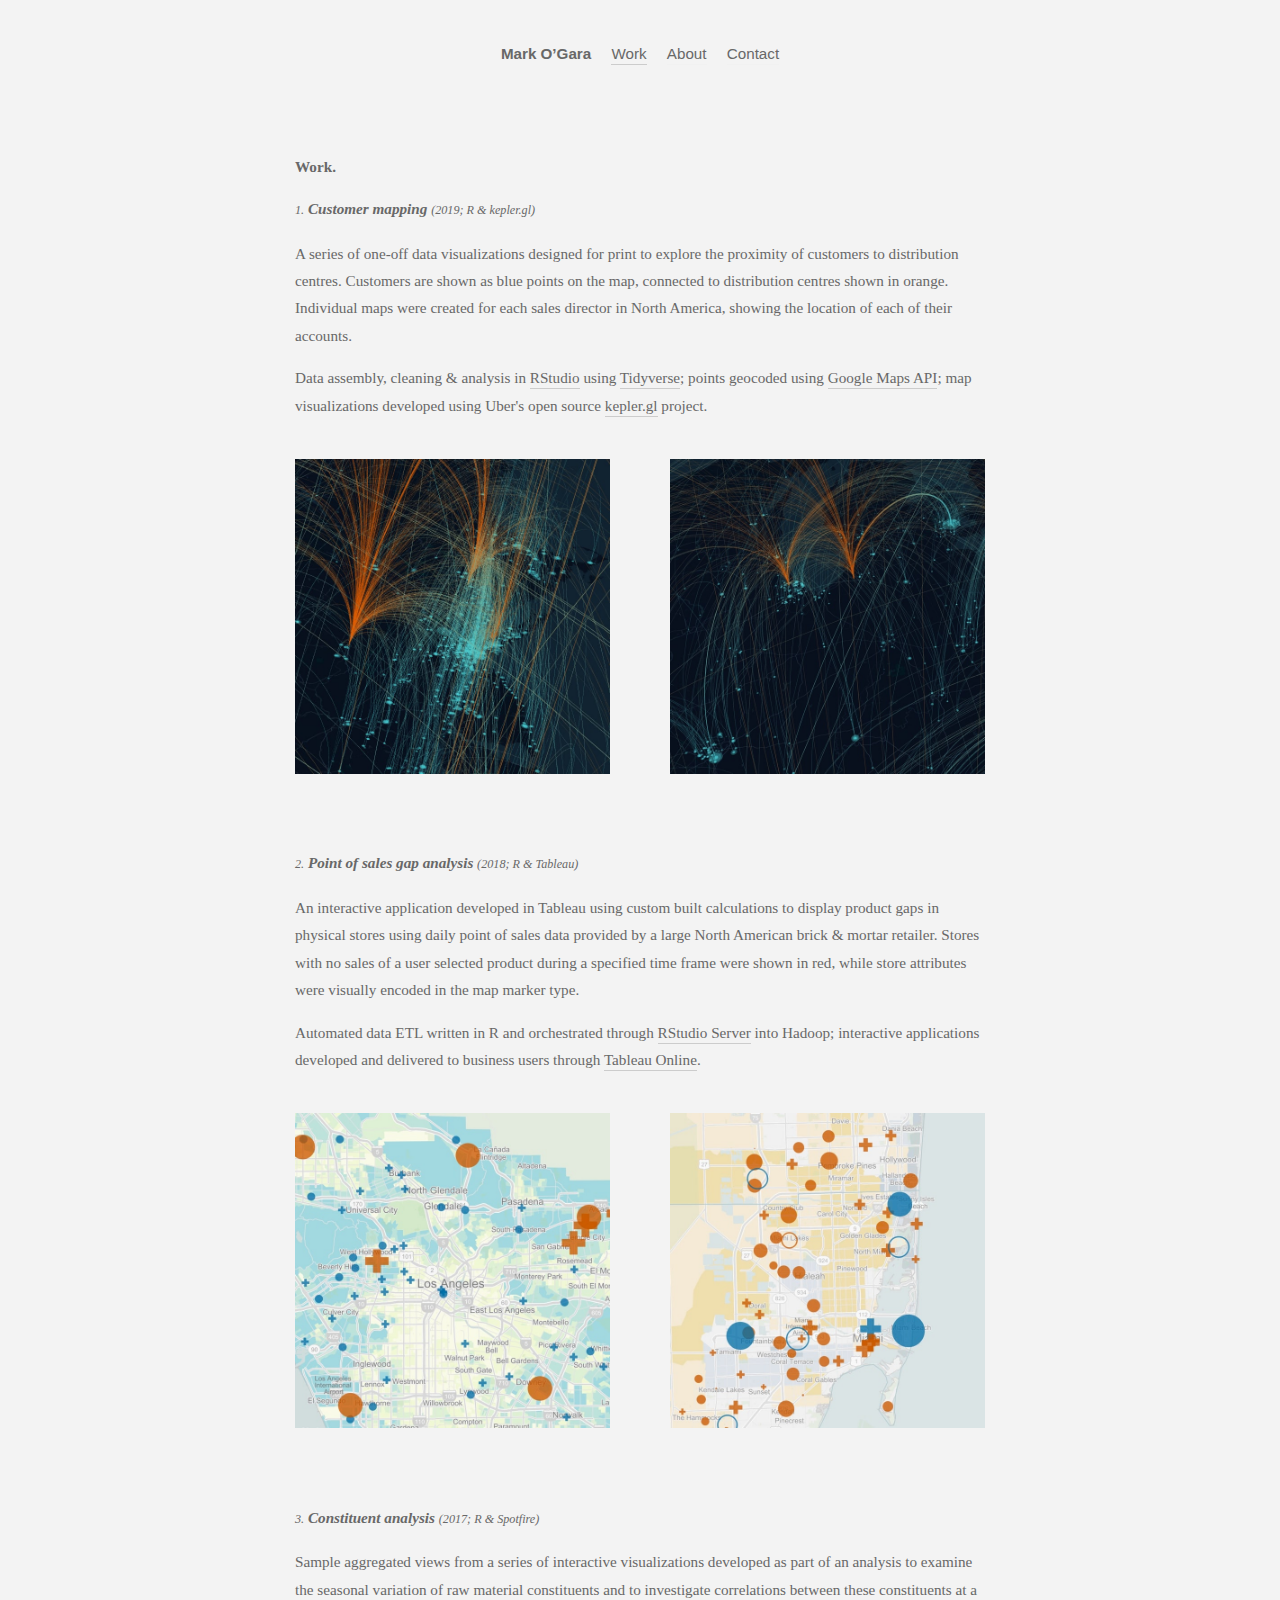
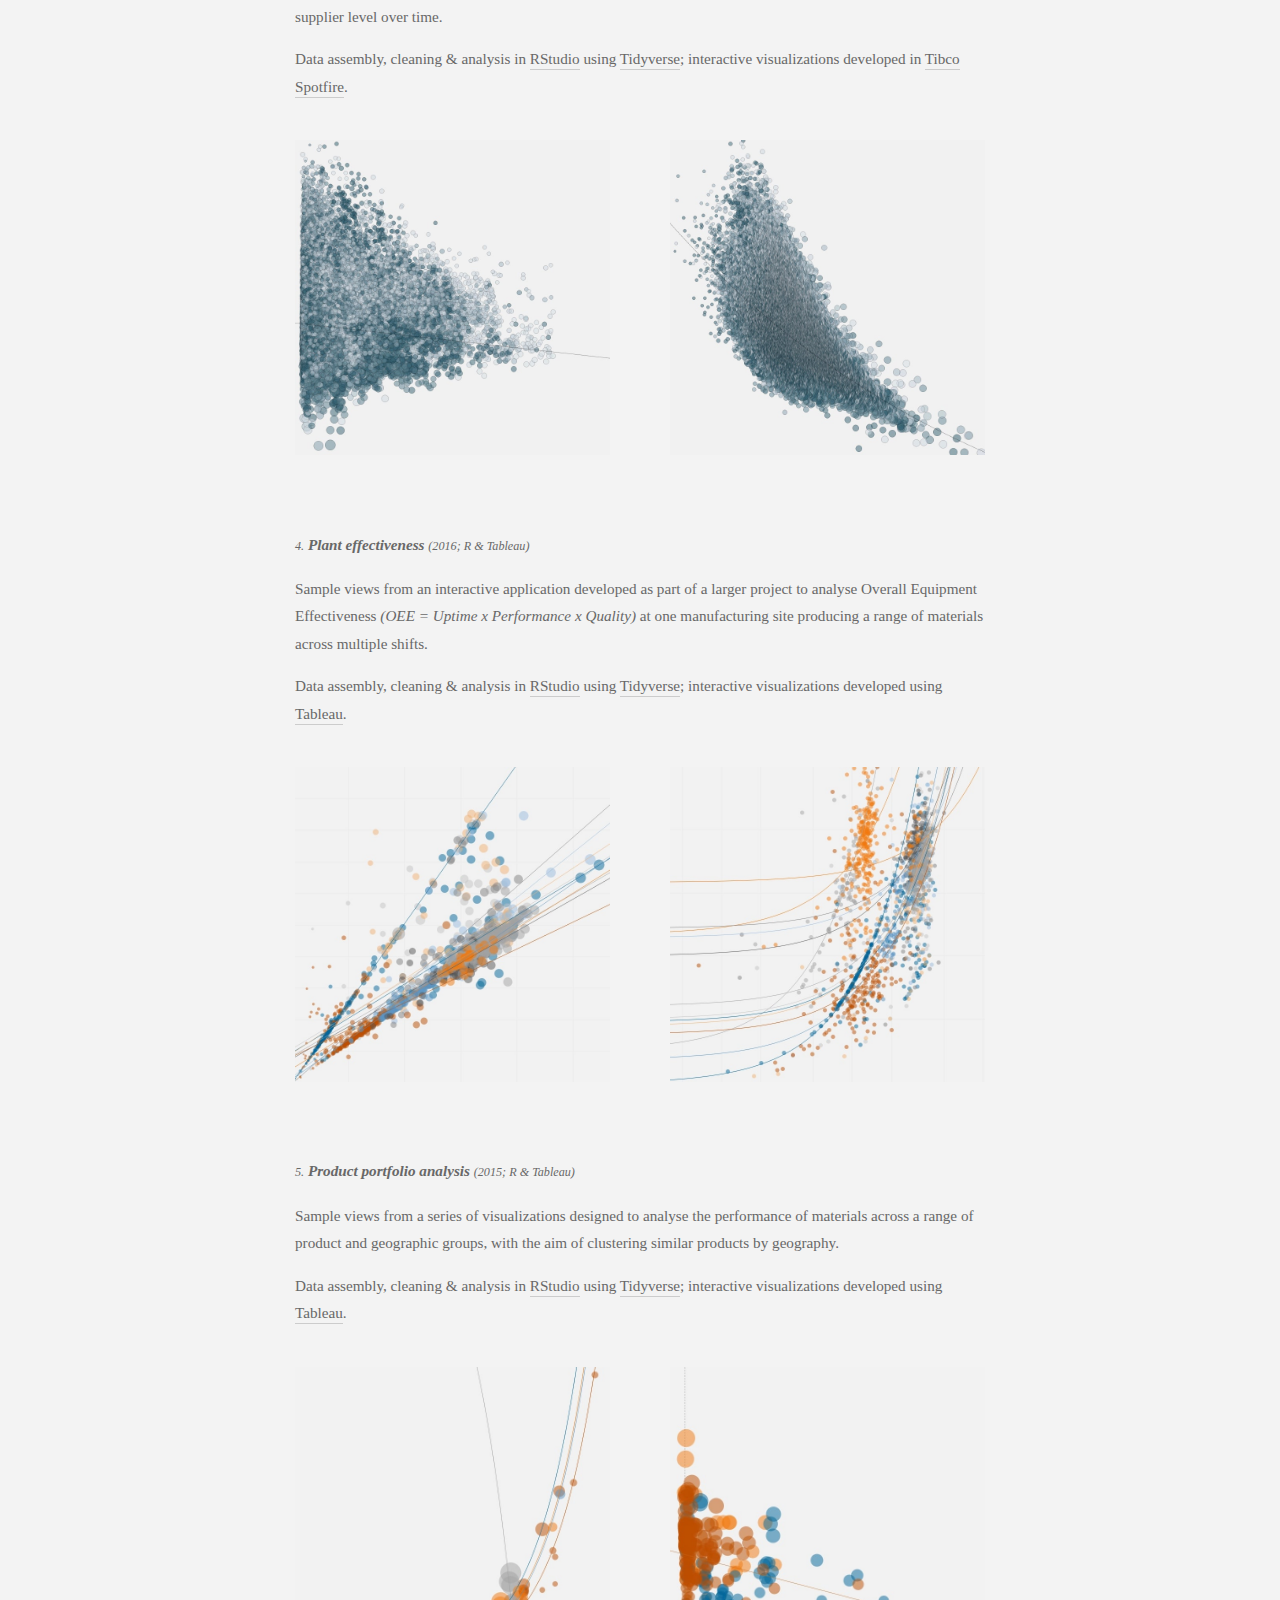
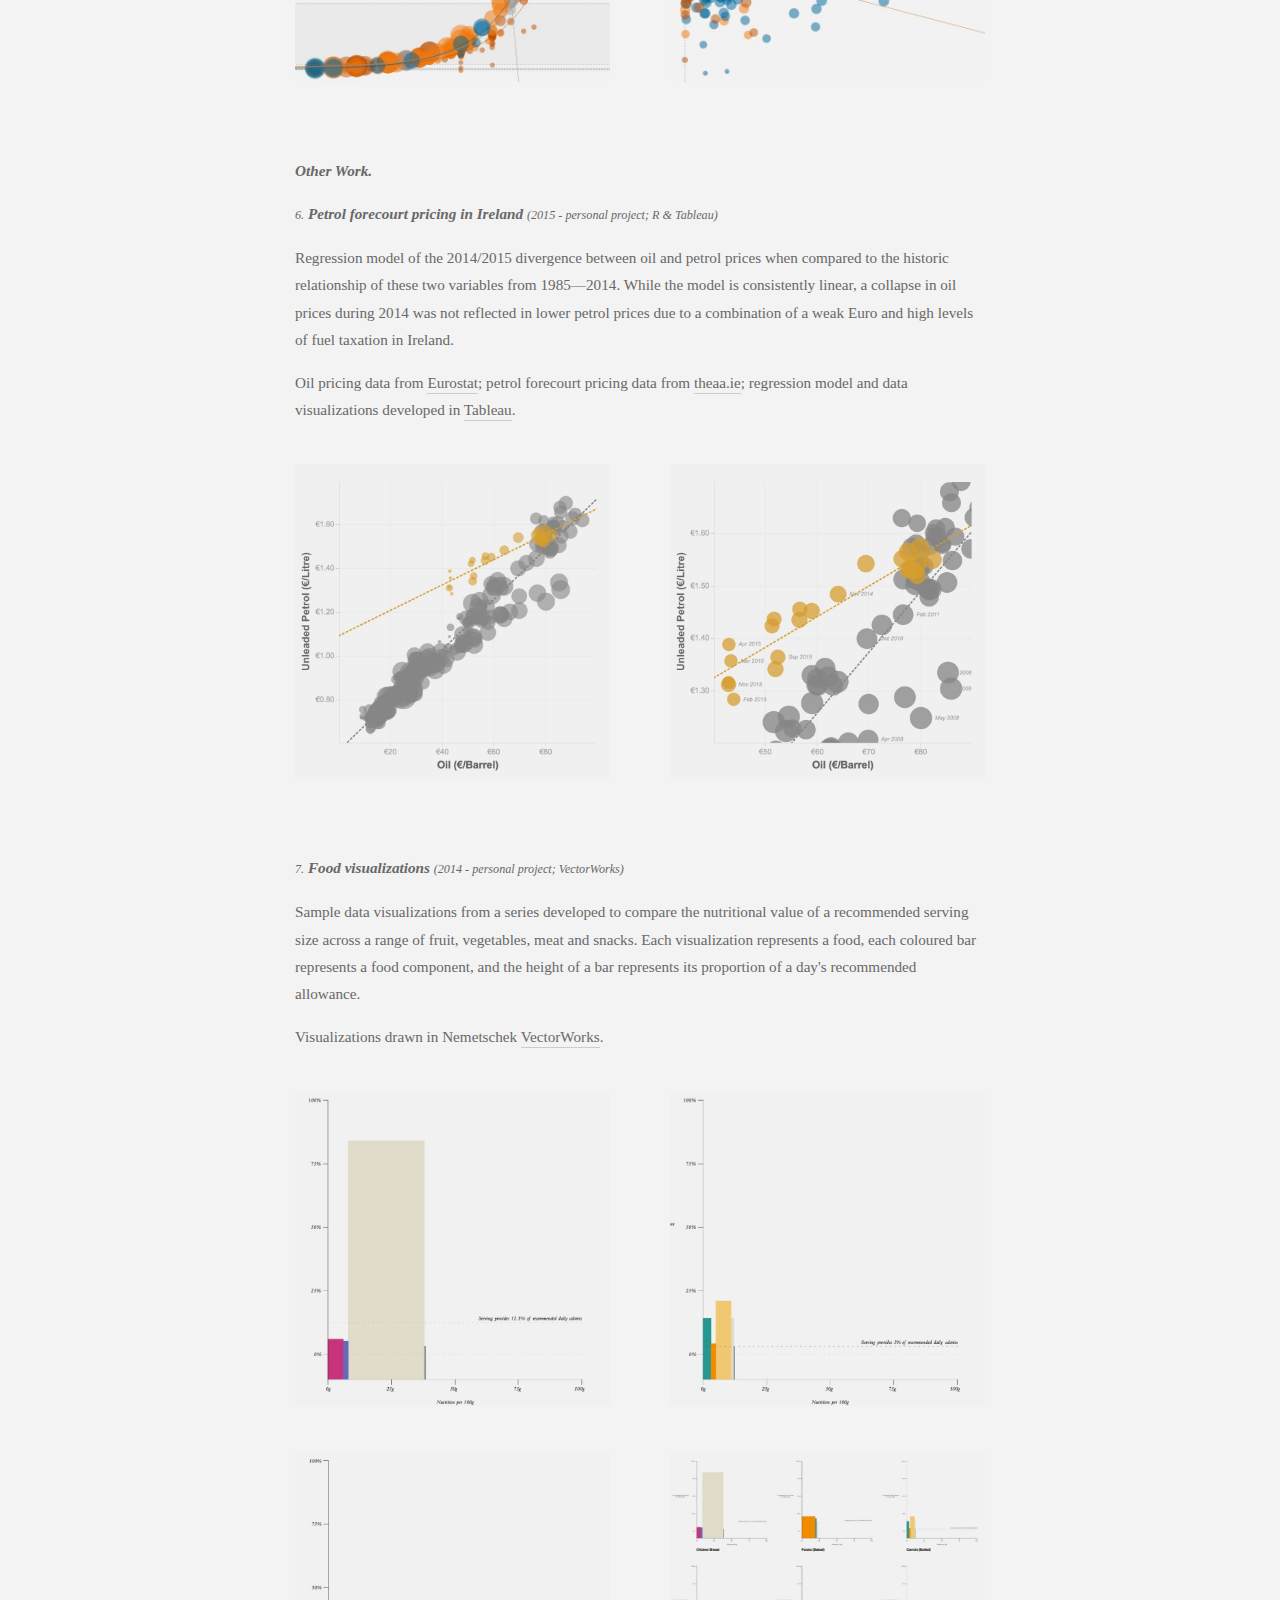
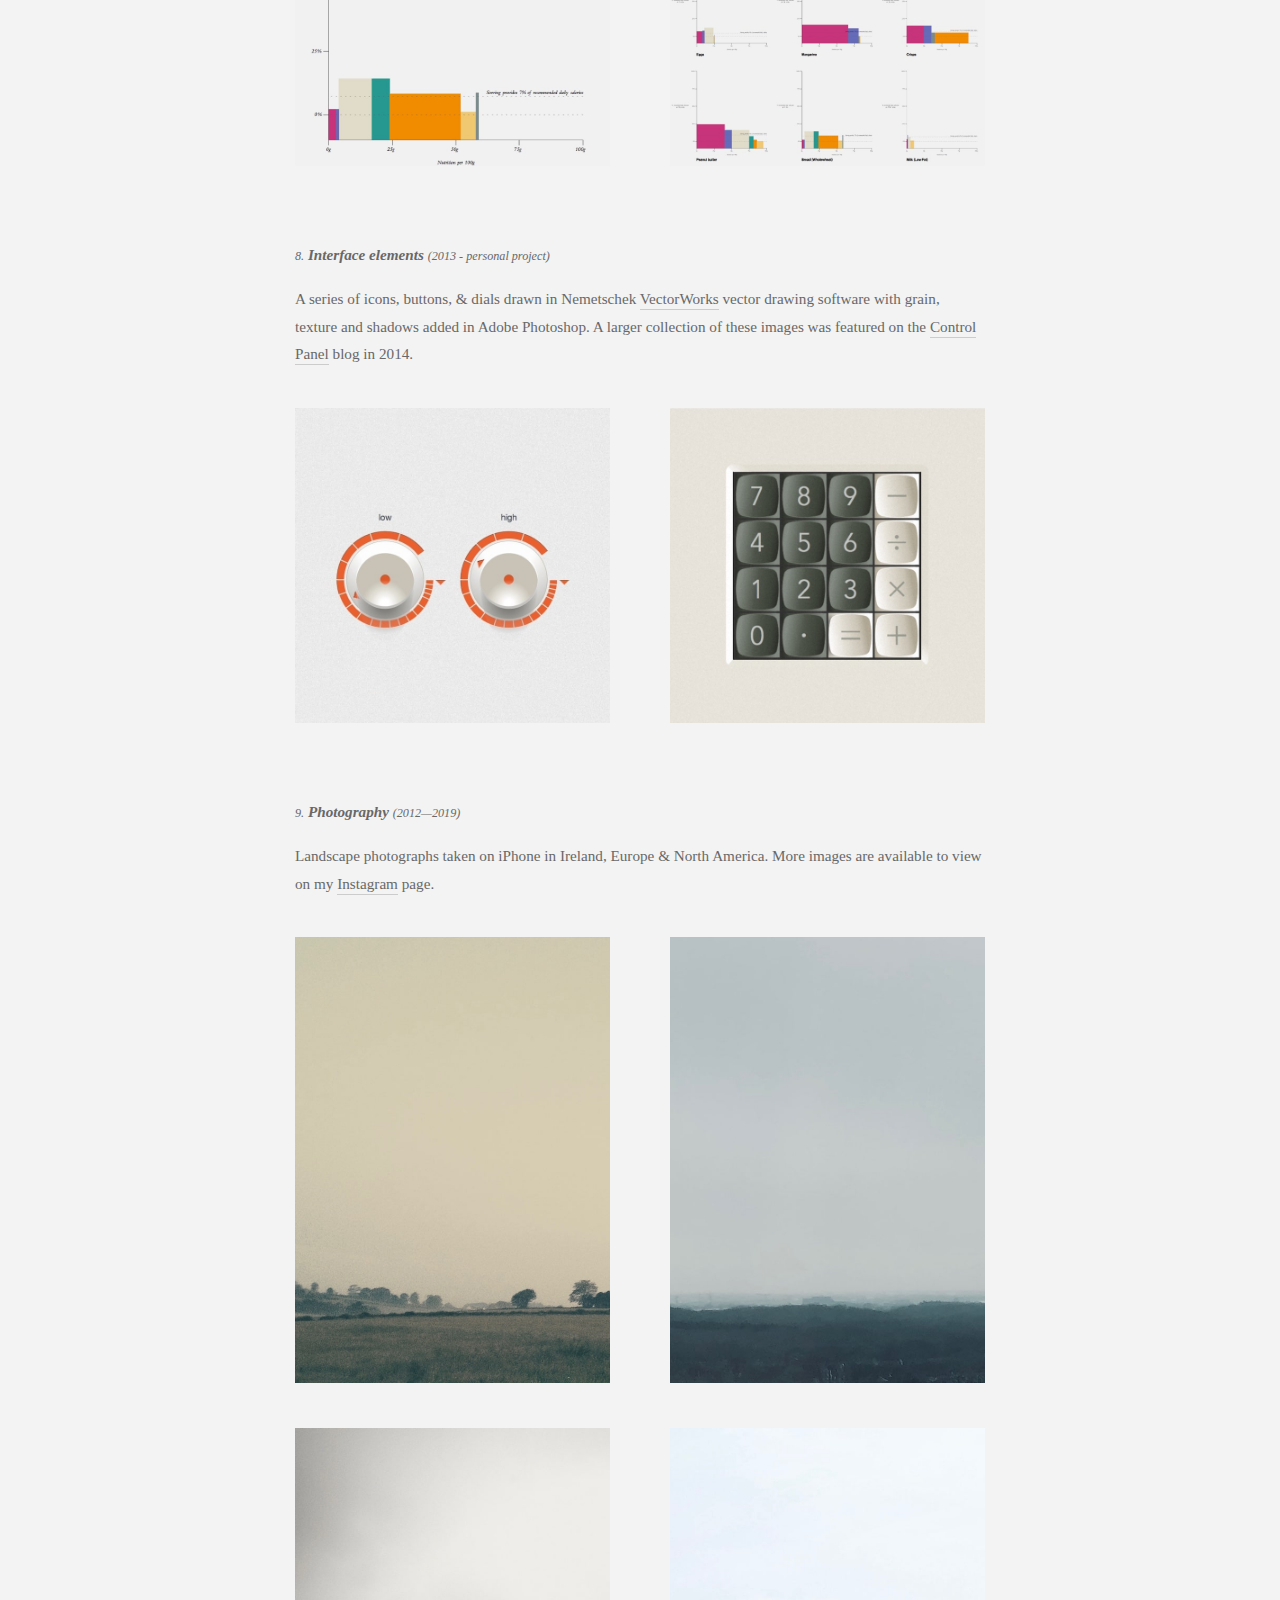
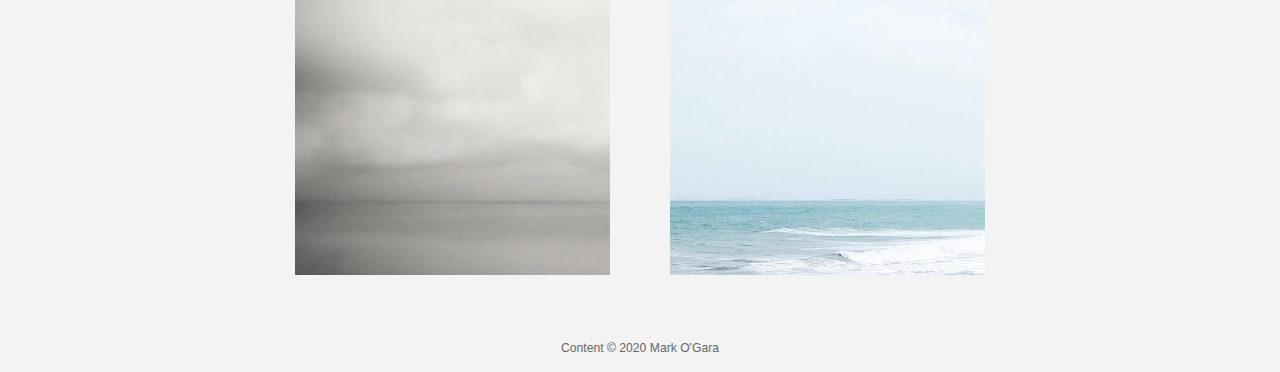
==== index.html @ bbe6bf57 "Mail edit" ====
<!DOCTYPE html PUBLIC "-//W3C//DTD XHTML 1.0 Transitional//EN"
"http://www.w3.org/TR/xhtml1/DTD/xhtml1-transitional.dtd">
<html xmlns="http://www.w3.org/1999/xhtml" lang="en" xml:lang="en">
<head>
<title>Mark O’Gara</title>
<meta name="description" content="Mark O'Gara is a data analyst, coder and visualization designer working with RStudio, Python, Hadoop and Tableau in Kilkenny, Ireland." />
<meta name="keywords" content="r, rstudio, hadoop, data, data visualization, visualization, analytics, data analytics, data analyst, code, coder, design, designer, info designer, info architect, information architect, information designer, kilkenny, glanbia, ireland" />
<meta http-equiv='Content-Type' content='text/html; charset=utf-8' />
<meta name="robots" content="index, follow" />
<meta name="viewport" content="width=device-width, initial-scale=1">
<link rel="stylesheet" href="css/main.css" />
<meta name="p:domain_verify" content="33926b3dd6bdcc7f15d841d5774d2c40"/>
</head>

<body>
    <section class="wrapper">
        <section class="container">
            <header>
                <sans>
                    <ul>
                        <li><strong>Mark O’Gara</strong></li>
                        <li><a class="active" href="index.html">Work</a></li>
                        <li><a href="about.html">About</a></li>
                        <li>
                            <script language="JavaScript" type="text/javascript">
                            function decode(a) {
                            return a.replace(/[a-zA-Z]/g, function(c){
                                return String.fromCharCode((c <= "Z" ? 90 : 122) >= (c = c.charCodeAt(0) + 13) ? c : c - 26);
                            })
                        };
                        document.write("<a href=" + decode("znvygb:znexbtnen.vr@tznvy.pbz?fhowrpg=Uryyb") + ">" + "Contact" + "</a>");
                            </script></li>
                    </ul>
                </sans>
            </header>

            <sub-header>
				<p><strong>Work.</strong></p>
                <p><em><small>1.</small><strong> Customer mapping </strong><small>(2019; R &amp; kepler.gl)</small></em></p>
                <p>A series of one-off data visualizations designed for print to explore the proximity of customers to distribution centres. Customers are shown as blue points on the map, connected to distribution centres shown in orange. Individual maps were created for each sales director in North America, showing the location of each of their accounts.</p>
                <p>Data assembly, cleaning &amp; analysis in <a class="active" a href="https://rstudio.com">RStudio</a> using <a class="active" a href="https://www.tidyverse.org">Tidyverse</a>; points geocoded using <a class="active" a href="https://developers.google.com/maps/documentation/">Google Maps API</a>; map visualizations developed using Uber's open source <a class="active" href="http://kepler.gl/#">kepler.gl</a> project.</p>
            </sub-header>

            <section class="content">
                <article class="project">
                    <img src="img/kep01.jpg" alt="Customer/Distribution Center Map 01" />
                </article>
                <article class="project">
                    <img src="img/kep02.jpg" alt="Customer/Distribution Center Map 02" />
                </article>
			</section>

            <sub-header>
                <p><em><small>2.</small><strong> Point of sales gap analysis </strong><small>(2018; R &amp; Tableau)</small></em></p>
                <p>An interactive application developed in Tableau using custom built calculations to display product gaps in physical stores using daily point of sales data provided by a large North American brick &amp; mortar retailer. Stores with no sales of a user selected product during a specified time frame were shown in red, while store attributes were visually encoded in the map marker type.</p>
                <p>Automated data ETL written in R and orchestrated through <a class="active" href="https://www.rstudio.com">RStudio Server</a> into Hadoop; interactive applications developed and delivered to business users through <a class="active" href="https://www.tableau.com/products/cloud-bi"> Tableau Online</a></em>.</p>
            </sub-header>

            <section class="content">
                <article class="project">
                    <img src="img/thpn01a.jpg" alt="POS Gap Analysis 01" />
                </article>
                </article>
                <article class="project">
                    <img src="img/thpn01b.jpg" alt="POS Gap Analysis 02" />
                </article>
            </section>

            <sub-header>
                <p><em><small>3.</small><strong> Constituent analysis </strong><small>(2017; R &amp; Spotfire)</small></em></p>
                <p>Sample aggregated views from a series of interactive visualizations developed as part of an analysis to examine the seasonal variation of raw material constituents and to investigate correlations between these constituents at a supplier level over time.</p>
                <p>Data assembly, cleaning &amp; analysis in <a class="active" a href="https://rstudio.com">RStudio</a> using <a class="active" a href="https://www.tidyverse.org">Tidyverse</a>; interactive visualizations developed in <a class="active" href="https://www.tibco.com/products/tibco-spotfire">Tibco Spotfire</a>.</p>
            </sub-header>

            <section class="content">
                <article class="project">
                    <img src="img/thpr01a.jpg" alt="Variable 1 vs. Variable 2" />
                </article>
                <article class="project">
                    <img src="img/thpr01b.jpg" alt="Variable 3 vs. Variable 4" />
                </article>
            </section>

            <sub-header>
                <p><em><small>4.</small><strong> Plant effectiveness </strong><small>(2016; R &amp; Tableau)</small></em></p>
                <p>Sample views from an interactive application developed as part of a larger project to analyse Overall Equipment Effectiveness <em>(OEE = Uptime x Performance x Quality)</em> at one manufacturing site producing a range of materials across multiple shifts.</p>
                <p>Data assembly, cleaning &amp; analysis in <a class="active" a href="https://rstudio.com">RStudio</a> using <a class="active" a href="https://www.tidyverse.org">Tidyverse</a>; interactive visualizations developed using <a class="active" href="https://www.tableau.com/products/desktop">Tableau</a>.</p>
            </sub-header>

            <section class="content">
                <article class="project">
                    <img src="img/thoee02a.jpg" alt="Variable 1 vs. Variable 2" />
                </article>
                <article class="project">
                    <img src="img/thoee02b.jpg" alt="Variable 3 vs. Variable 4" />
                </article>
            </section>

            <sub-header>
                <p><em><small>5.</small><strong> Product portfolio analysis </strong><small>(2015; R &amp; Tableau)</small></em></p>
                <p>Sample views from a series of visualizations designed to analyse the performance of materials across a range of product and geographic groups, with the aim of clustering similar products by geography.</p>
                <p>Data assembly, cleaning &amp; analysis in <a class="active" a href="https://rstudio.com">RStudio</a> using <a class="active" a href="https://www.tidyverse.org">Tidyverse</a>; interactive visualizations developed using <a class="active" href="https://www.tableau.com/products/desktop">Tableau</a>.</p>
            </sub-header>

            <section class="content">
                <article class="project">
                    <img src="img/thdv01a.jpg" alt="Sales trend by sector" />
                </article>
                <article class="project">
                    <img src="img/thdv01b.jpg" alt="Margin analysis by sector" />
                </article>
            </section>

            <sub-header>
				<p><em><strong>Other Work.</strong></em></p>
                <p><em><small>6.</small><strong> Petrol forecourt pricing in Ireland </strong><small>(2015 - personal project; R &amp; Tableau)</small></em></p>
                <p>Regression model of the 2014/2015 divergence between oil and petrol prices when compared to the historic relationship of these two variables from 1985&mdash;2014. While the model is consistently linear, a collapse in oil prices during 2014 was not reflected in lower petrol prices due to a combination of a weak Euro and high levels of fuel taxation in Ireland.</p>
                <p>Oil pricing data from <a class="active" href="https://ec.europa.eu/energy/en/data-analysis/weekly-oil-bulletin">Eurostat</a>; petrol forecourt pricing data from <a class="active" href="https://www.theaa.ie/aa/motoring-advice/petrol-prices.aspx">theaa.ie</a>; regression model and data visualizations developed in <a class="active" href="https://www.tableau.com/products/desktop">Tableau</a>.</p>

            </sub-header>

            <section class="content">
                <article class="project">
                    <img src="img/thpet02a.jpg" alt="Oil v. Petrol 2014—2016" />
                </article>
               <article class="project">
                    <img src="img/thpet02b.jpg" alt="Oil v. Petrol 1985—2016 (Detail)" />
                </article>
            </section>

            <sub-header>
                <p><em><small>7.</small><strong> Food visualizations </strong><small>(2014 - personal project; VectorWorks)</small></em></p>
                <p>Sample data visualizations from a series developed to compare the nutritional value of a recommended serving size across a range of fruit, vegetables, meat and snacks. Each visualization represents a food, each coloured bar represents a food component, and the height of a bar represents its proportion of a day's recommended allowance.</p>
                <p>Visualizations drawn in Nemetschek <a class="active" href="https://www.vectorworks.net">VectorWorks</a>.</p>
            </sub-header>


            <section class="content">
                <article class="project">
                    <img src="img/thfood01a.jpg" alt="Food Visualization 01" />
                </article>
               <article class="project">
                    <img src="img/thfood01b.jpg" alt="Food Visualization 02" />
                </article>
                <article class="project">
                    <img src="img/thfood01c.jpg" alt="Food Visualization 03" />
                </article>
               <article class="project">
                    <img src="img/thfood01d.jpg" alt="Food Visualization 04" />
                </article>
            </section>

            <sub-header>
                <p><em><small>8.</small><strong> Interface elements </strong><small>(2013 - personal project)</small></em></p>
                <p>A series of icons, buttons, &amp; dials drawn in Nemetschek <a class="active" href="https://www.vectorworks.net">VectorWorks</a> vector drawing software with grain, texture and shadows added in Adobe Photoshop. A larger collection of these images was featured on the <a class="active" href="https://tmblr.co/Z7RVXwvwXSFR">Control Panel</a> blog in 2014.</p>
            </sub-header>


            <section class="content">
                <article class="project">
                    <img src="img/th04a.jpg" alt="Dials" />
                </article>
               <article class="project">
                    <img src="img/th04b.jpg" alt="Calculator buttons" />
                </article>
            </section>

            <sub-header>
                <p><em><small>9.</small><strong> Photography </strong><small>(2012&mdash;2019)</small></em></p>
                <p>Landscape photographs taken on iPhone in Ireland, Europe &amp; North America. More images are available to view on my <a class="active" href="https://instagram.com/markogara">Instagram</a> page.</p>
            </sub-header>

            <section class="content">
                <article class="project">
                    <img src="img/ls01.jpg" alt="Irish Landscape" />
                </article>
                <article class="project">
                    <img src="img/ls02.jpg" alt="North American Landscape" />
                </article>
                <article class="project">
                    <img src="img/ls03.jpg" alt="Irish Seascape" />
                </article>
				<article class="project">
                    <img src="img/ls04.jpg" alt="European Seascape" />
                </article>
            </section>

            <sub-header>
                <footer class="footnotes">
                    <sans><small>Content &copy; 2020 Mark O'Gara</small></sans></footer>
                </footer>
            </sub-header>
 
        </section>

    </section>

</body>
</html>
---- css/main.css ----
footer, header, section {
    display: block;
}

html {
    -ms-text-size-adjust: 100%;
    -webkit-text-size-adjust: 100%;
    -webkit-font-smoothing: antialiased;
    height: 100%
}

strong {
	font-weight: bold;
}

em {
    font-style: italic;
}

body {
    margin: 0;
    height: 100%;
    background: #f3f3f3;
    font-family: "Georgia", serif;
    font-size: .95em;
    color: #686868;
    line-height: 1.8em;
}

sans {
    font-family: "Helvetica Neue", "Helvetica", Arial, sans-serif;
}

img {
    border: 0;
}

small {
    font-size: 80%;
}

* {
    box-sizing: border-box;
    -moz-box-sizing: border-box;
}

.wrapper {
    min-height: 100%;
}

.container {
    width: 100%;
    margin: 0 auto 0px auto;
    overflow: auto;
}

img {
    max-width: 100%
}

header {
    margin: 30px 0 0 0;
    width: 100%;
    float: left;
    font-size: 1em;
    text-align: center;
    padding-bottom: 30px;
}

a {
    text-decoration: none;
    padding: 0 0 2px 0;
    -o-transition: 0.4s;
    -ms-transition: 0.4s;
    -moz-transition: 0.4s;
    -webkit-transition: 0.4s;
    transition: 0.4s;
}

header a {
    text-decoration: none;
    color: #686868;
    padding: 0 0 2px 0;
    border-bottom: 1px solid #f1f1f1;
}

header a:hover {
    text-decoration: none;
    border-bottom: 1px solid;
    padding-bottom: 2px;
}

sub-header a {
    text-decoration: none;
    color: #686868;
    padding: 0 0 2px 0;
    border-bottom: 1px solid #ccc;
}

sub-header a:hover {
    text-decoration: none;
    border-bottom: 1px solid;
    padding-bottom: 2px;
}

header .active {
    border-bottom: 1px solid #ccc;
}

header ul {
    margin: 0 auto;
    padding: 10px;
}

header li {
    list-style: none;
    display: inline;
    padding: 8px;
}

sub-header {
    width: 100%;
    float: left;
    text-align: left;
    font-family: "Georgia", serif;
    padding-top: 30px;
    padding-right: 30px;
    padding-left: 30px;
    padding-bottom: 10px;
}

.content {
    float: left;
}

.content .project {
    float: left;
    padding-left: 30px;
    padding-right: 30px;
    padding-bottom: 30px;
    padding-top: 15px;
    position: relative;
    width: 100%;
}

.footnotes {
    width: 100%;
    text-align: center;
}

@media (min-width: 667px){.container {
        width: 600px;
    }
}

@media (min-width: 667px){.content .project {
        width: 50%;
    }
}

@media (min-width: 900px){.container {
        width: 750px;
    }
}

@media (min-width: 900px){.content .project {
        width: 50%;
    }
}
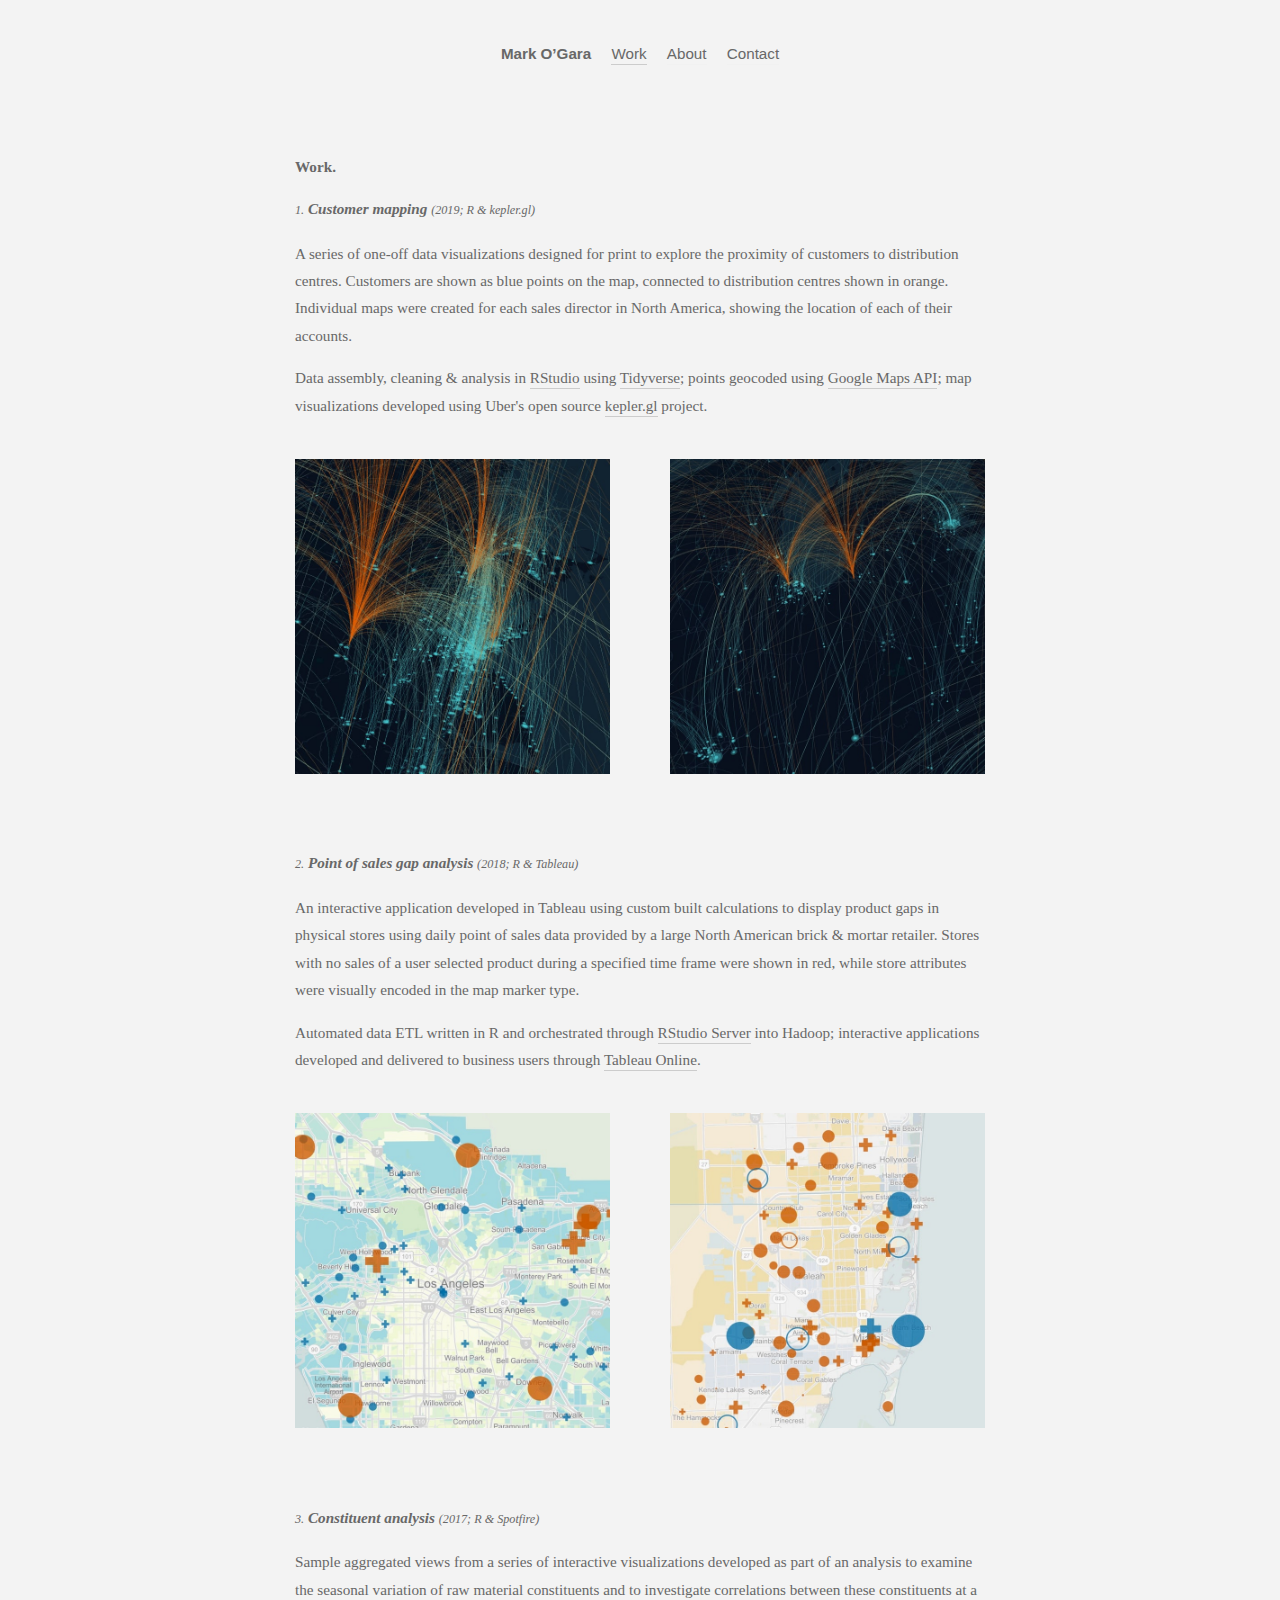
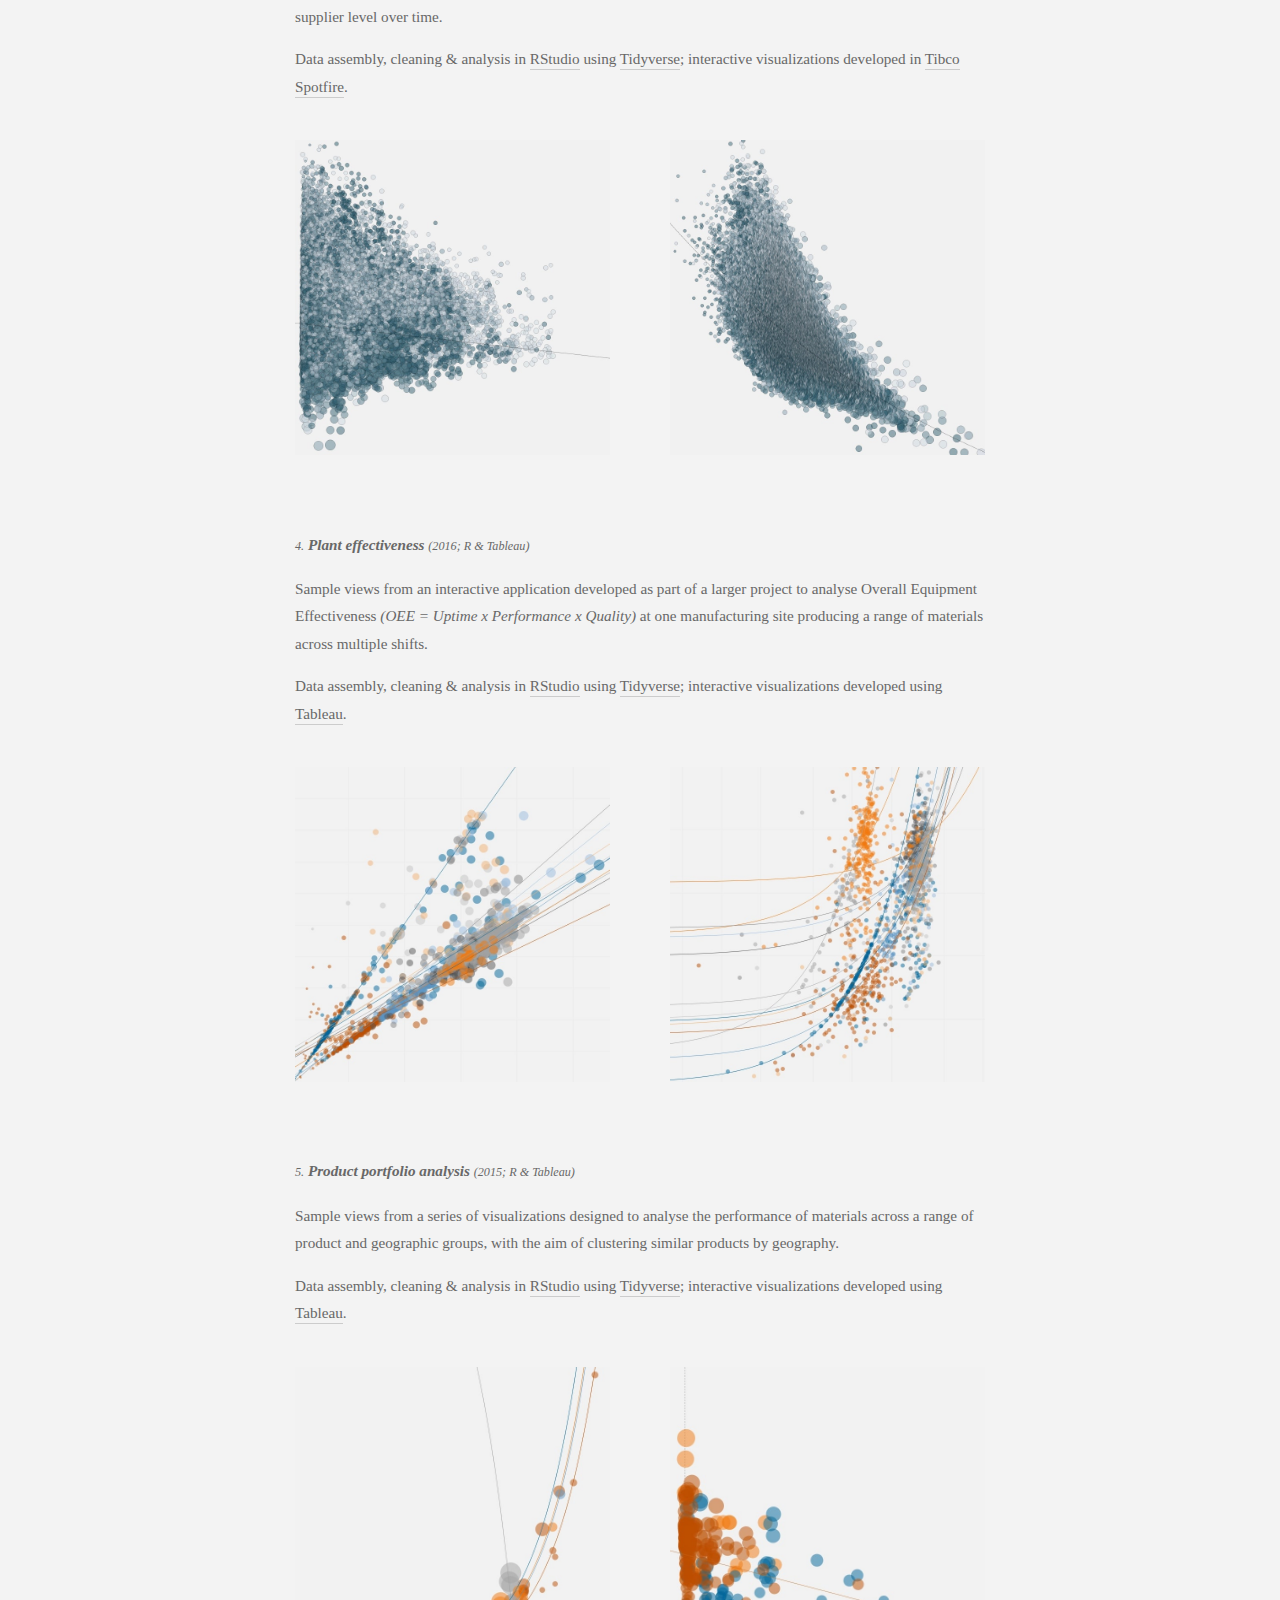
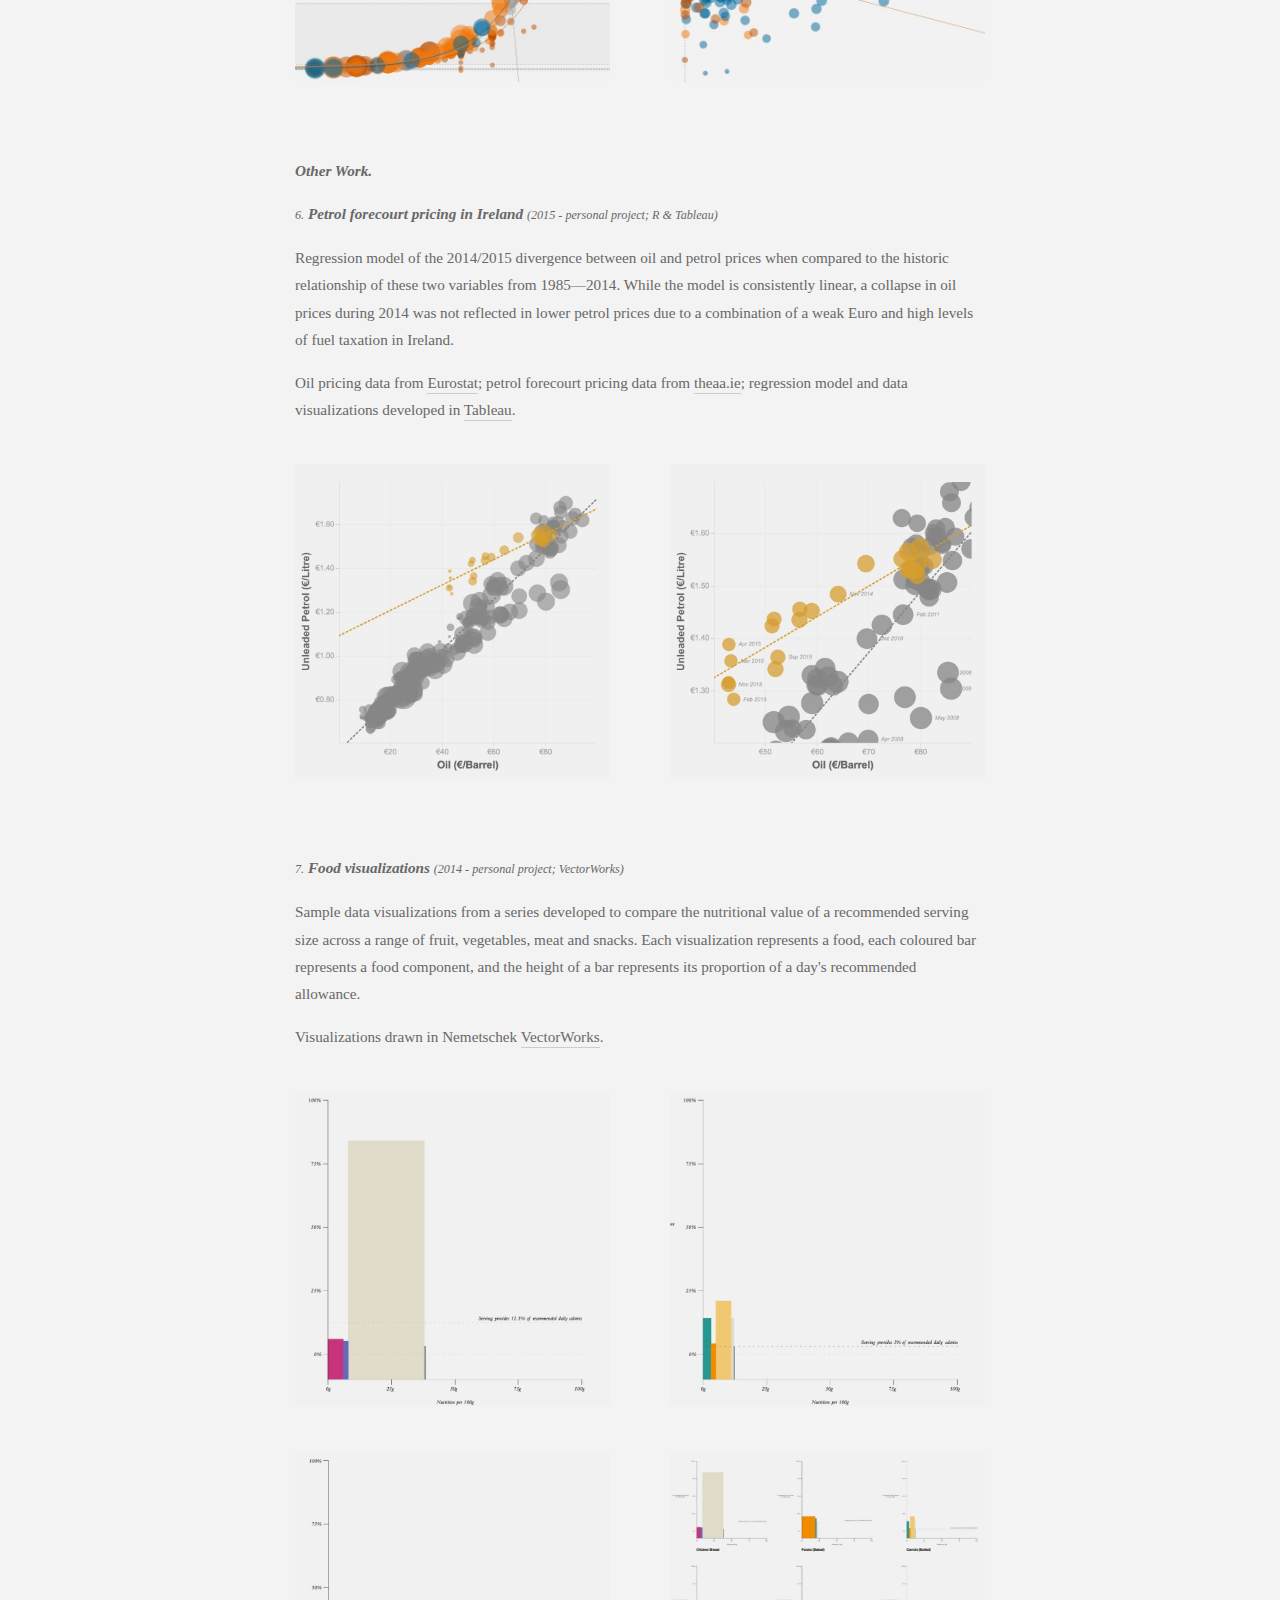
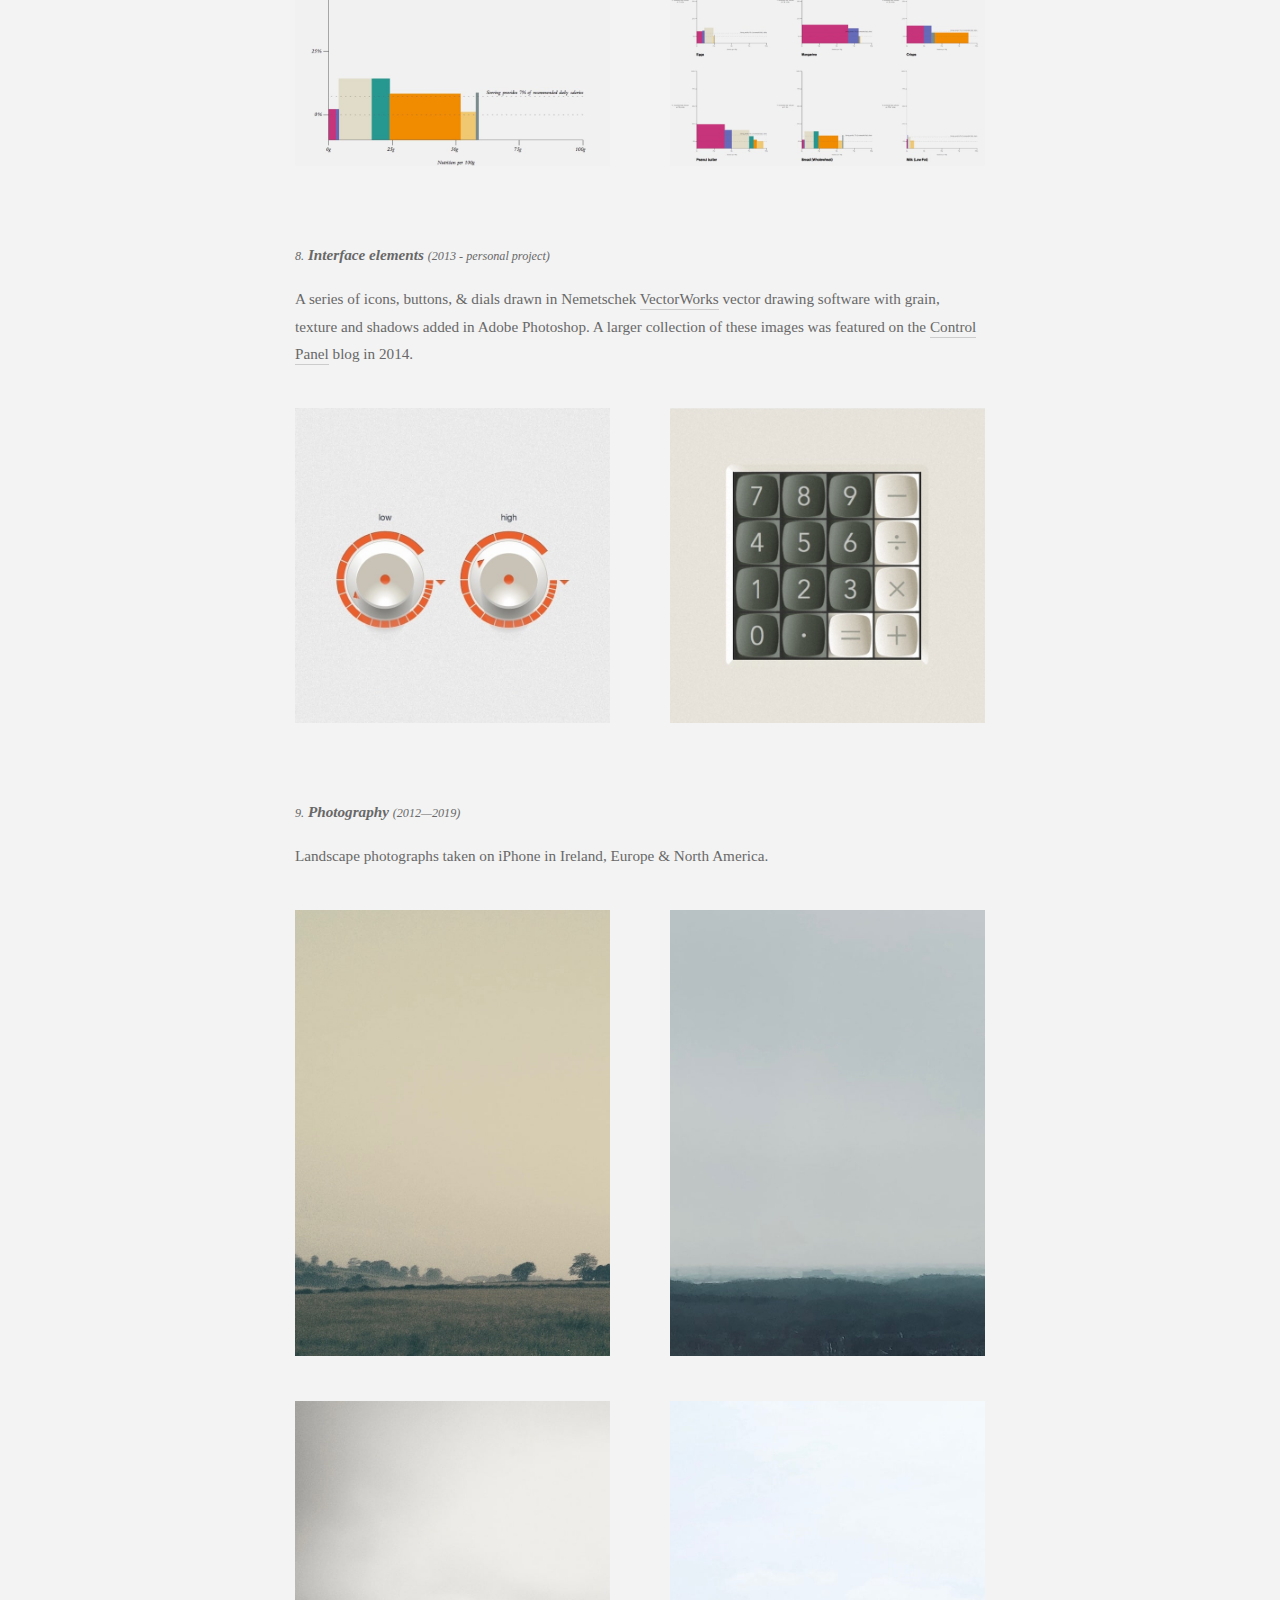
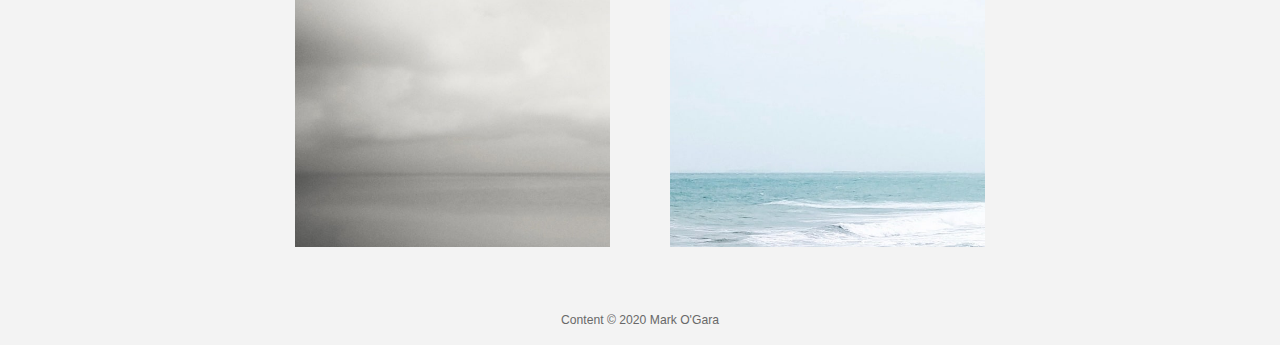
==== commit 535c2afa: "Update index.html" ====
--- a/index.html
+++ b/index.html
@@ -167,7 +167,7 @@
 
             <sub-header>
                 <p><em><small>9.</small><strong> Photography </strong><small>(2012&mdash;2019)</small></em></p>
-                <p>Landscape photographs taken on iPhone in Ireland, Europe &amp; North America. More images are available to view on my <a class="active" href="https://instagram.com/markogara">Instagram</a> page.</p>
+                <p>Landscape photographs taken on iPhone in Ireland, Europe &amp; North America.</p>
             </sub-header>
 
             <section class="content">
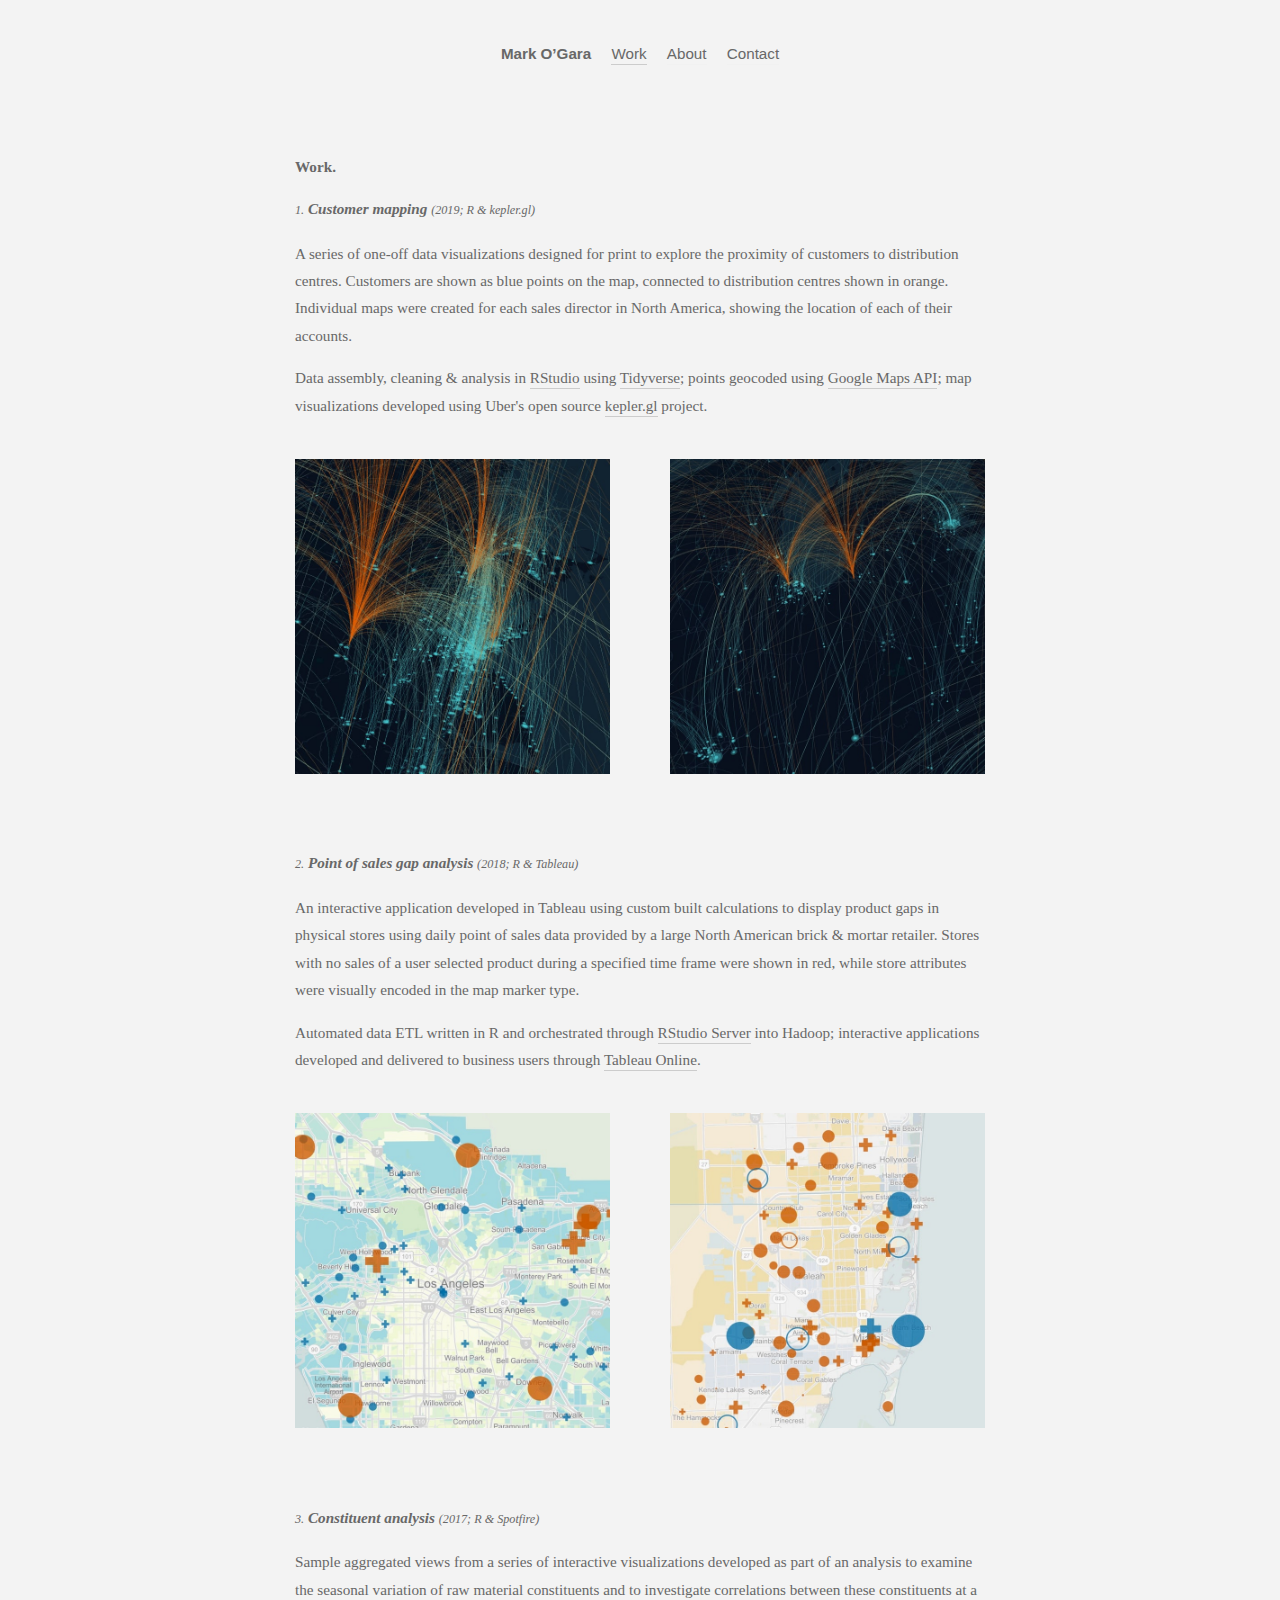
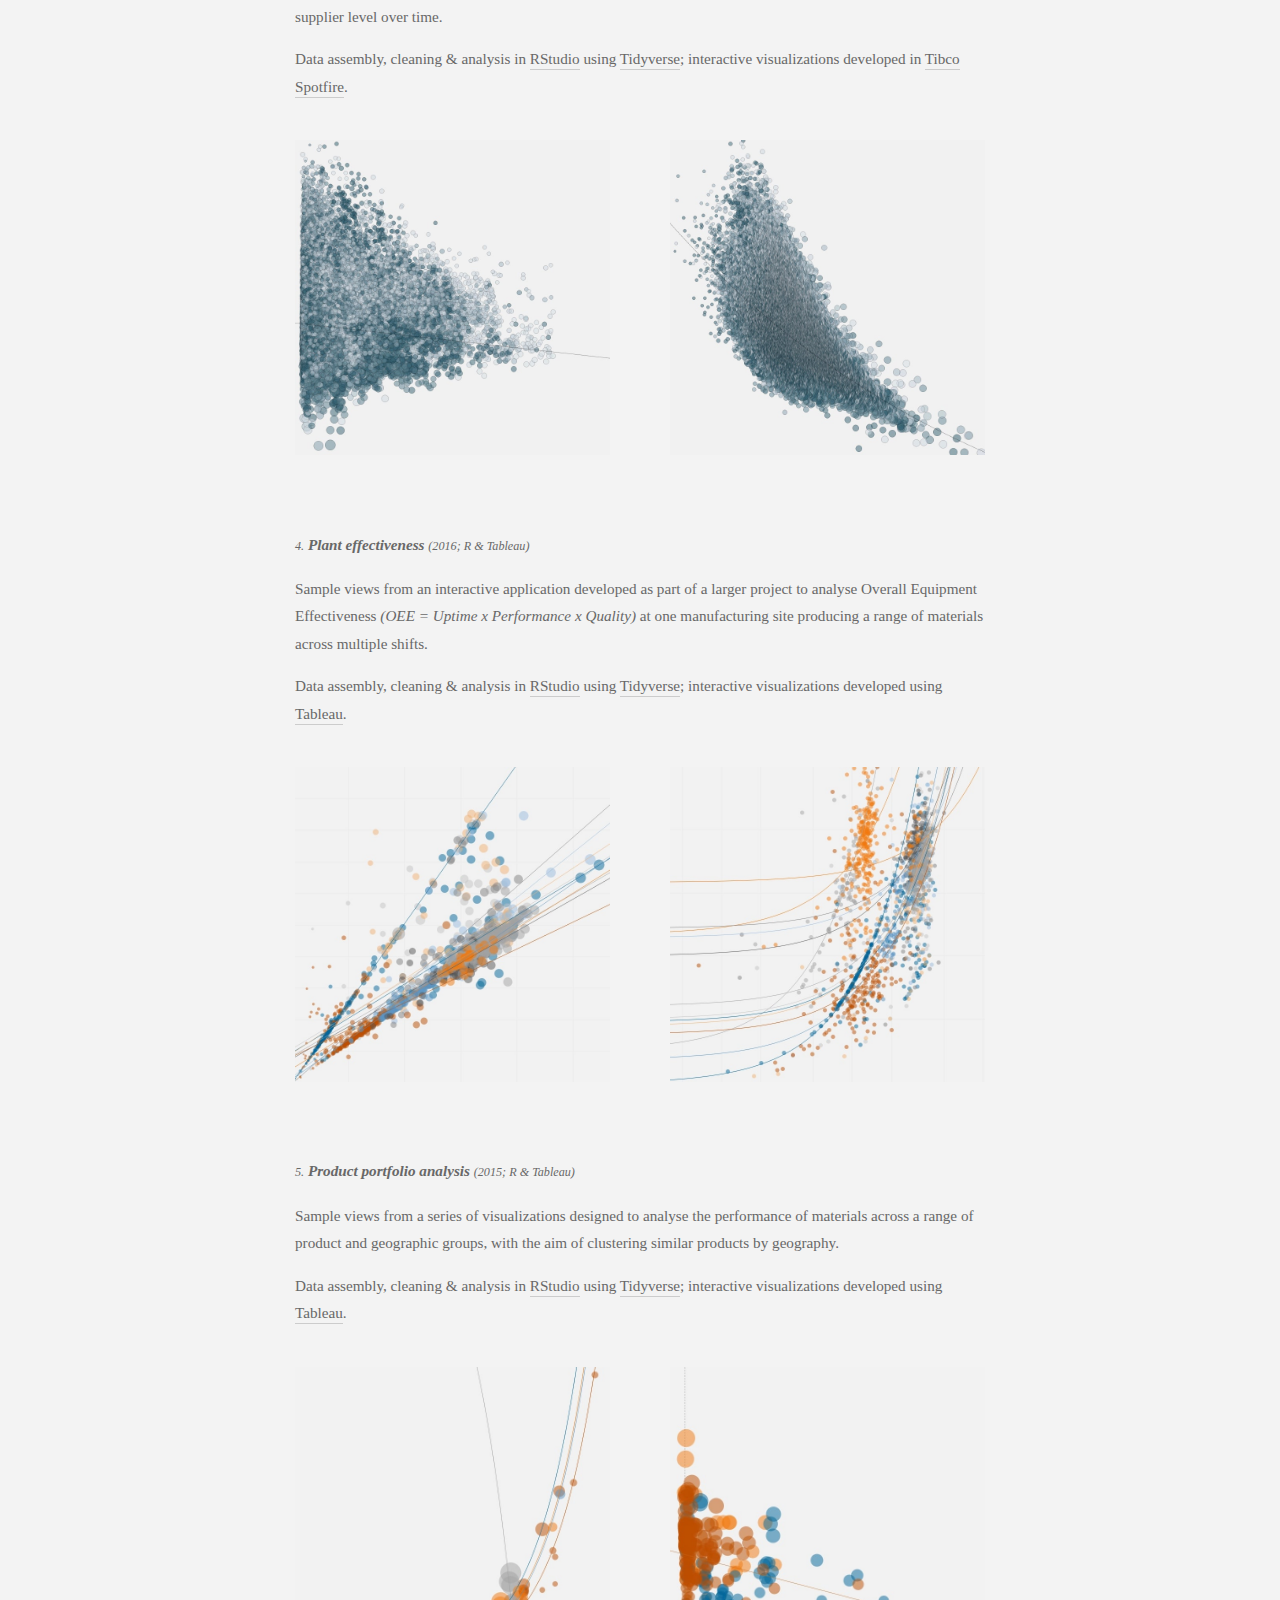
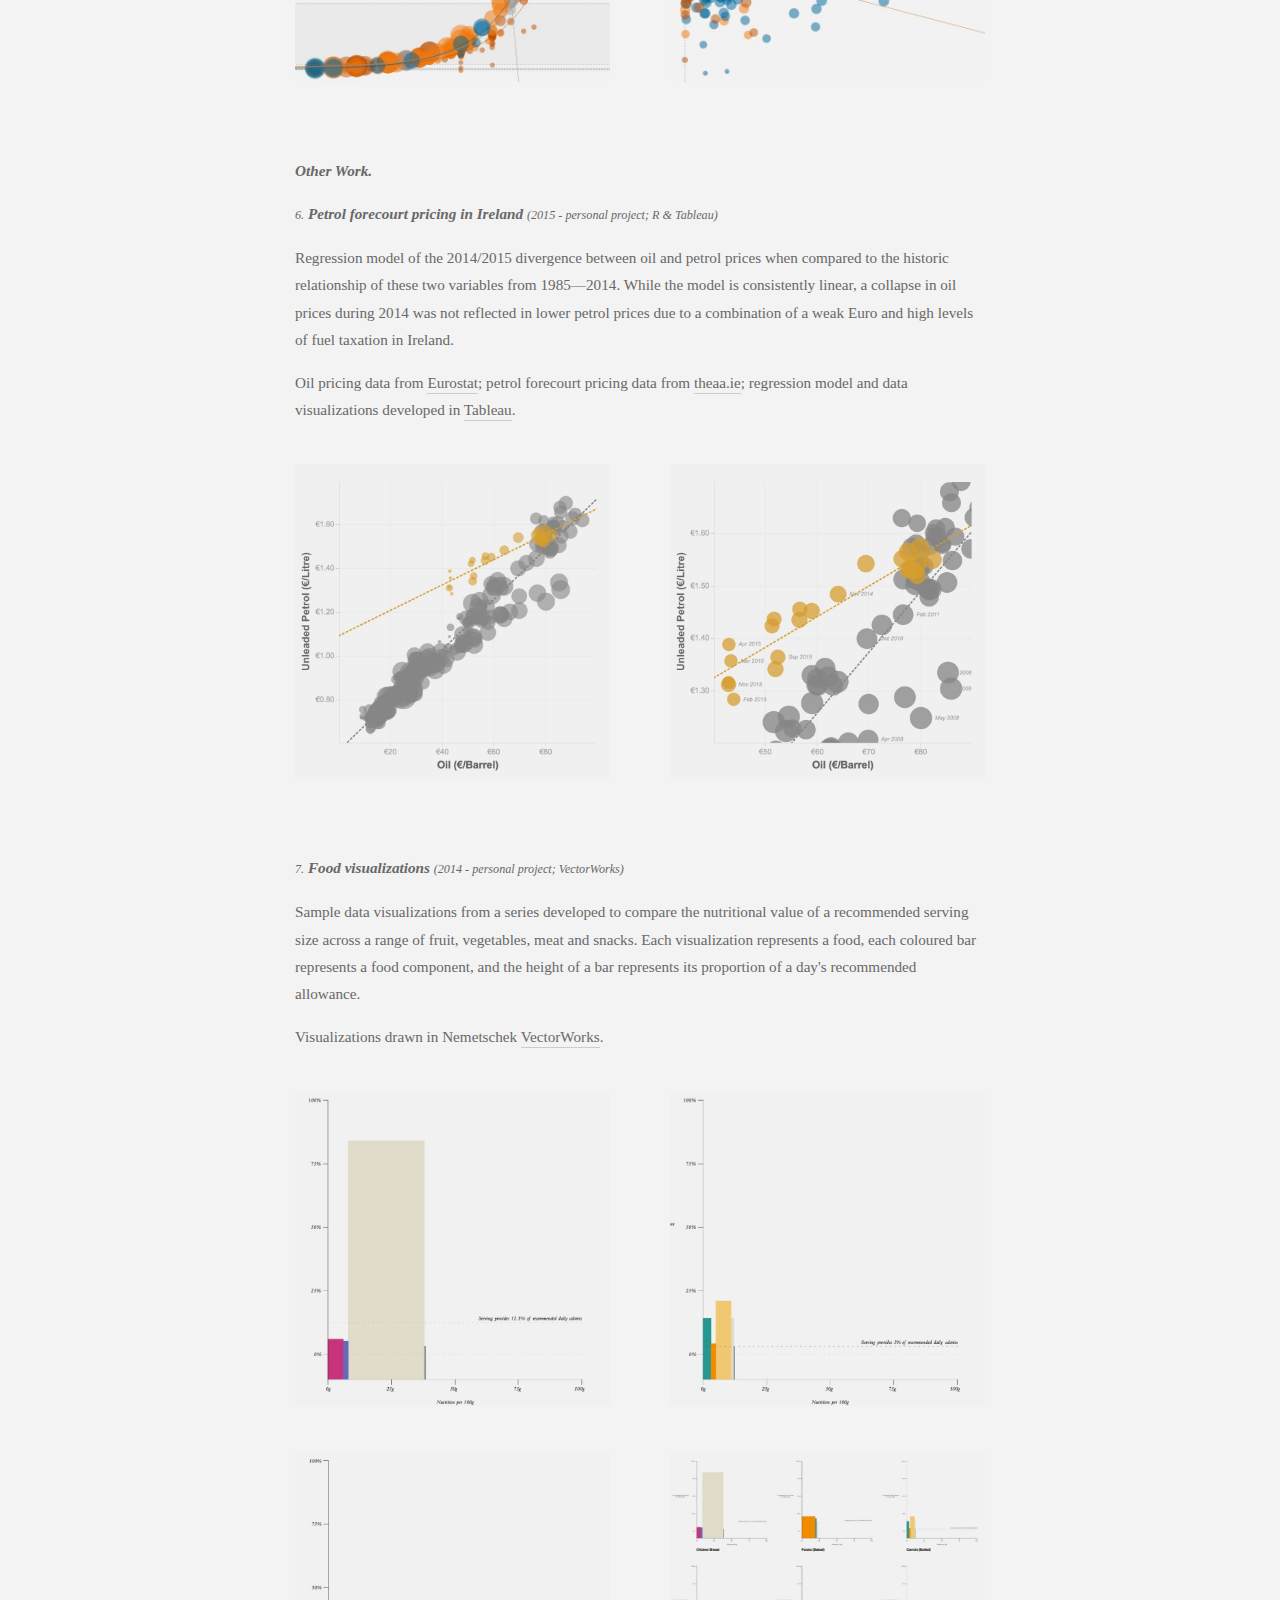
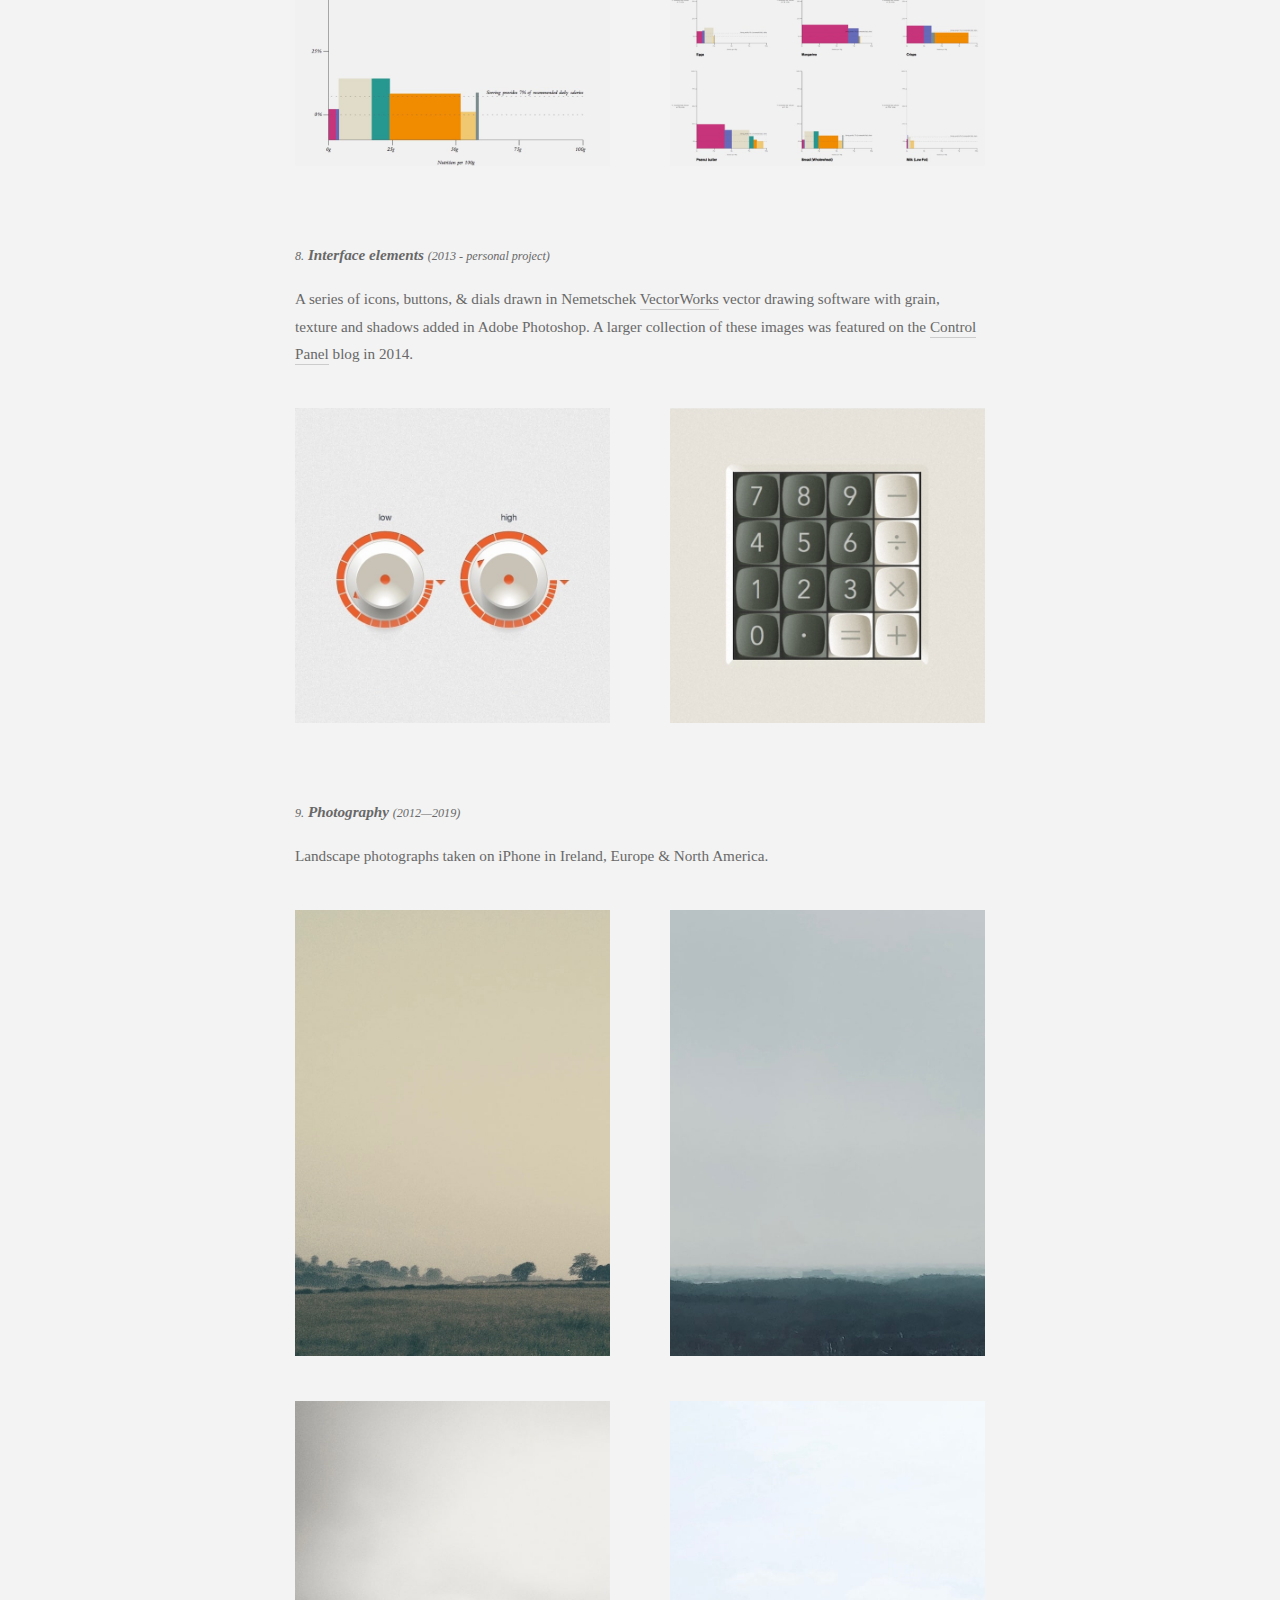
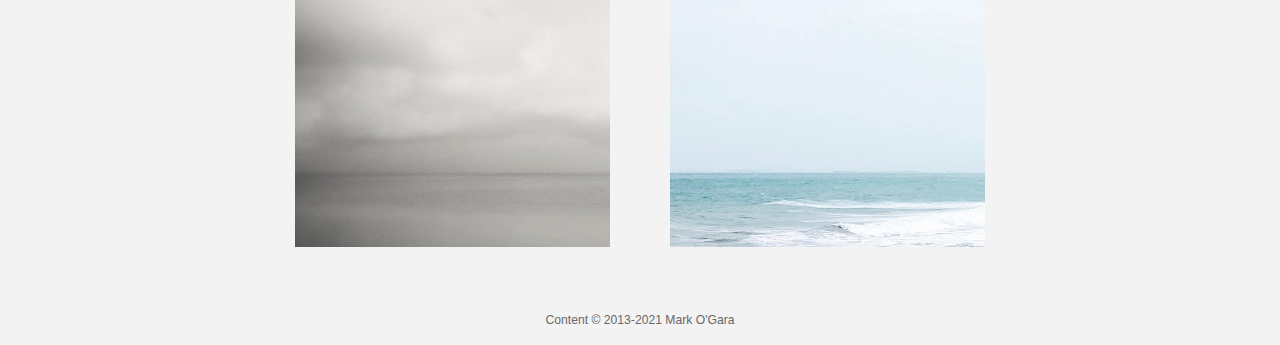
==== commit 8eafb768: "Update index.html" ====
--- a/index.html
+++ b/index.html
@@ -187,7 +187,7 @@
 
             <sub-header>
                 <footer class="footnotes">
-                    <sans><small>Content &copy; 2020 Mark O'Gara</small></sans></footer>
+                    <sans><small>Content &copy; 2013-2021 Mark O'Gara</small></sans></footer>
                 </footer>
             </sub-header>
  
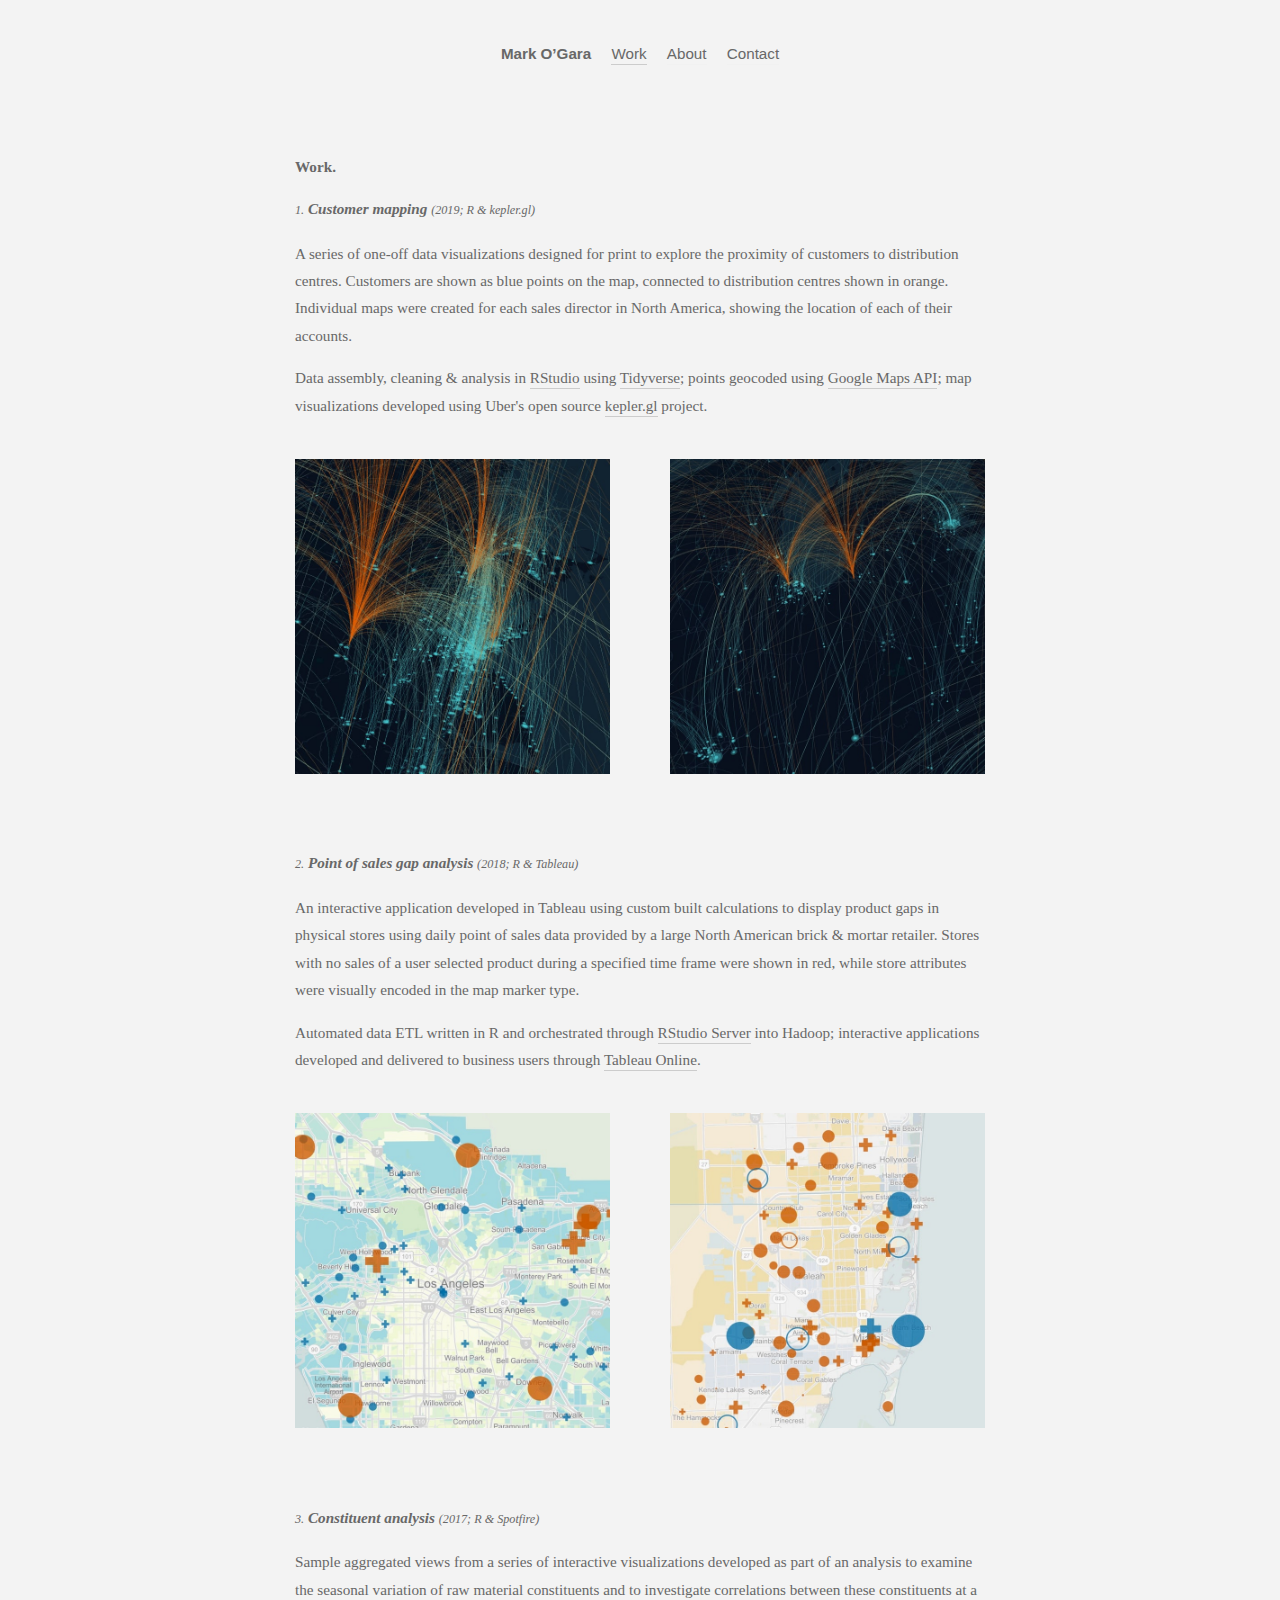
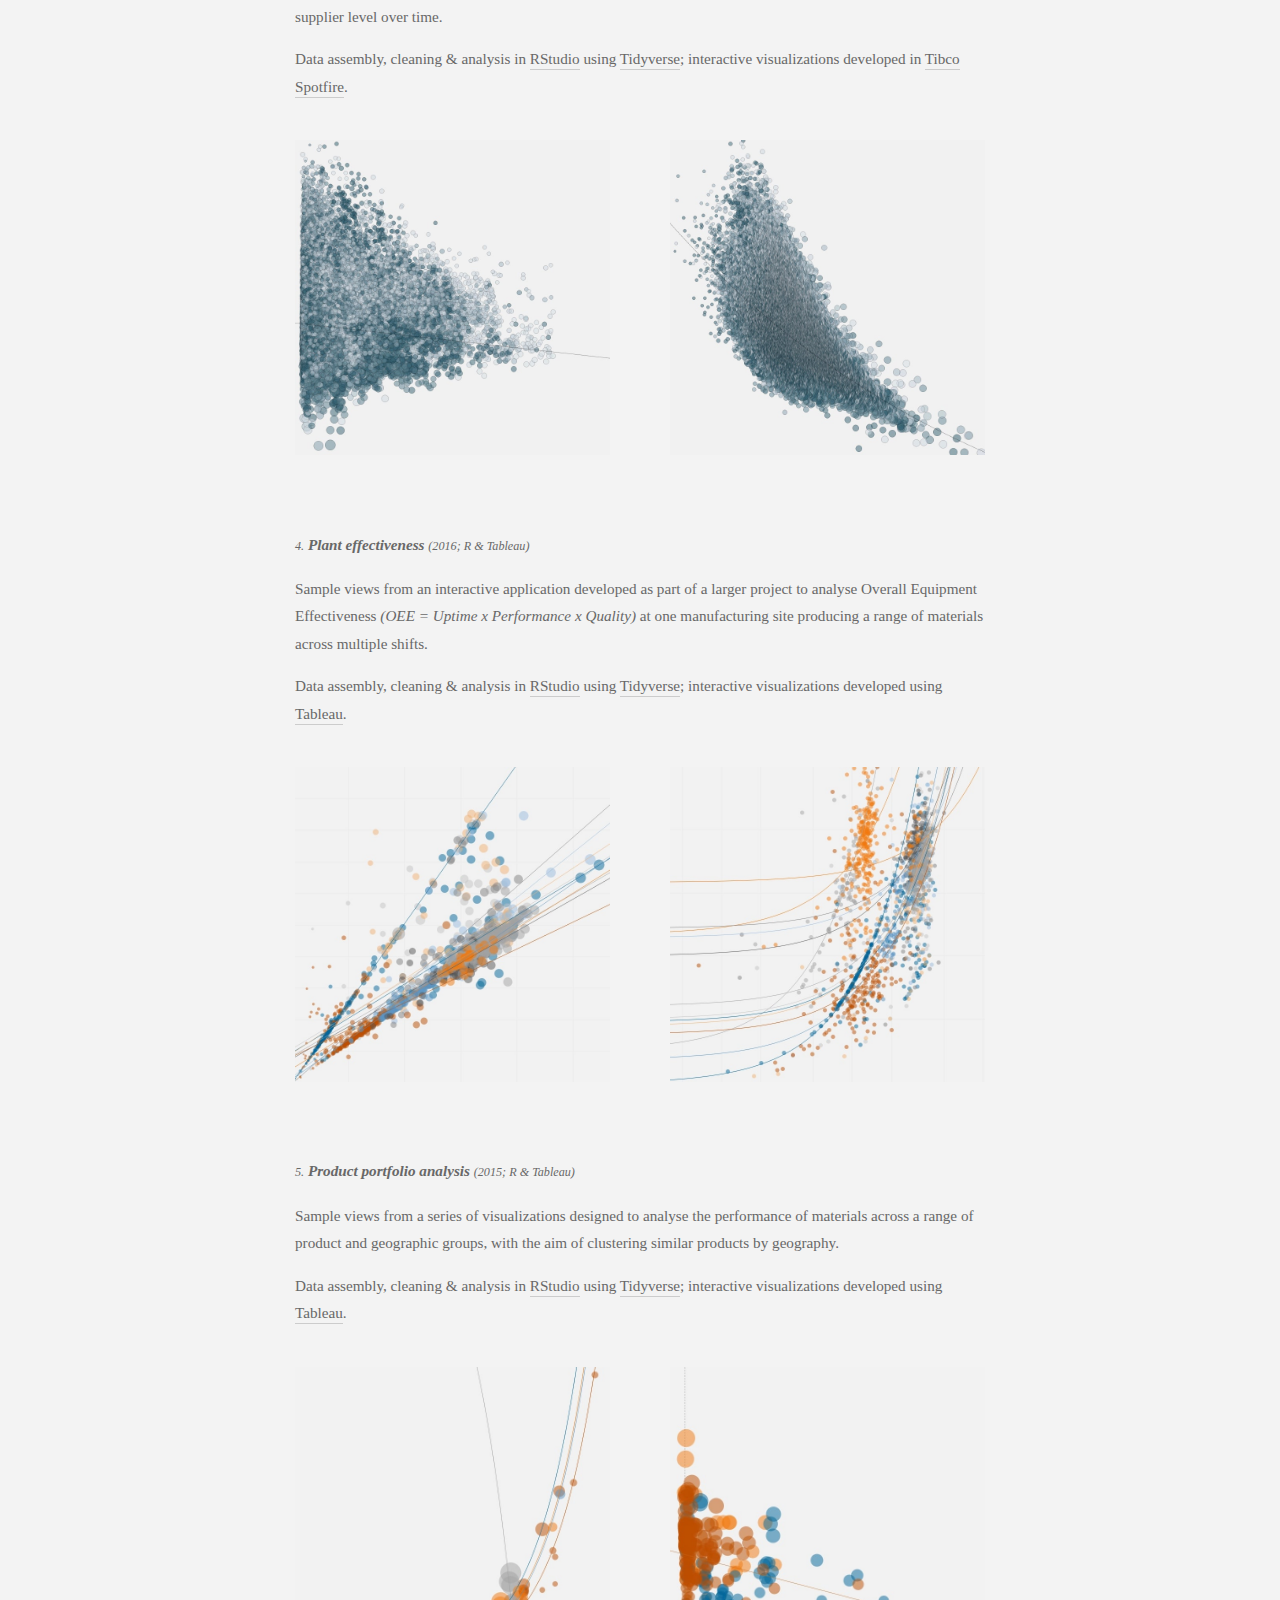
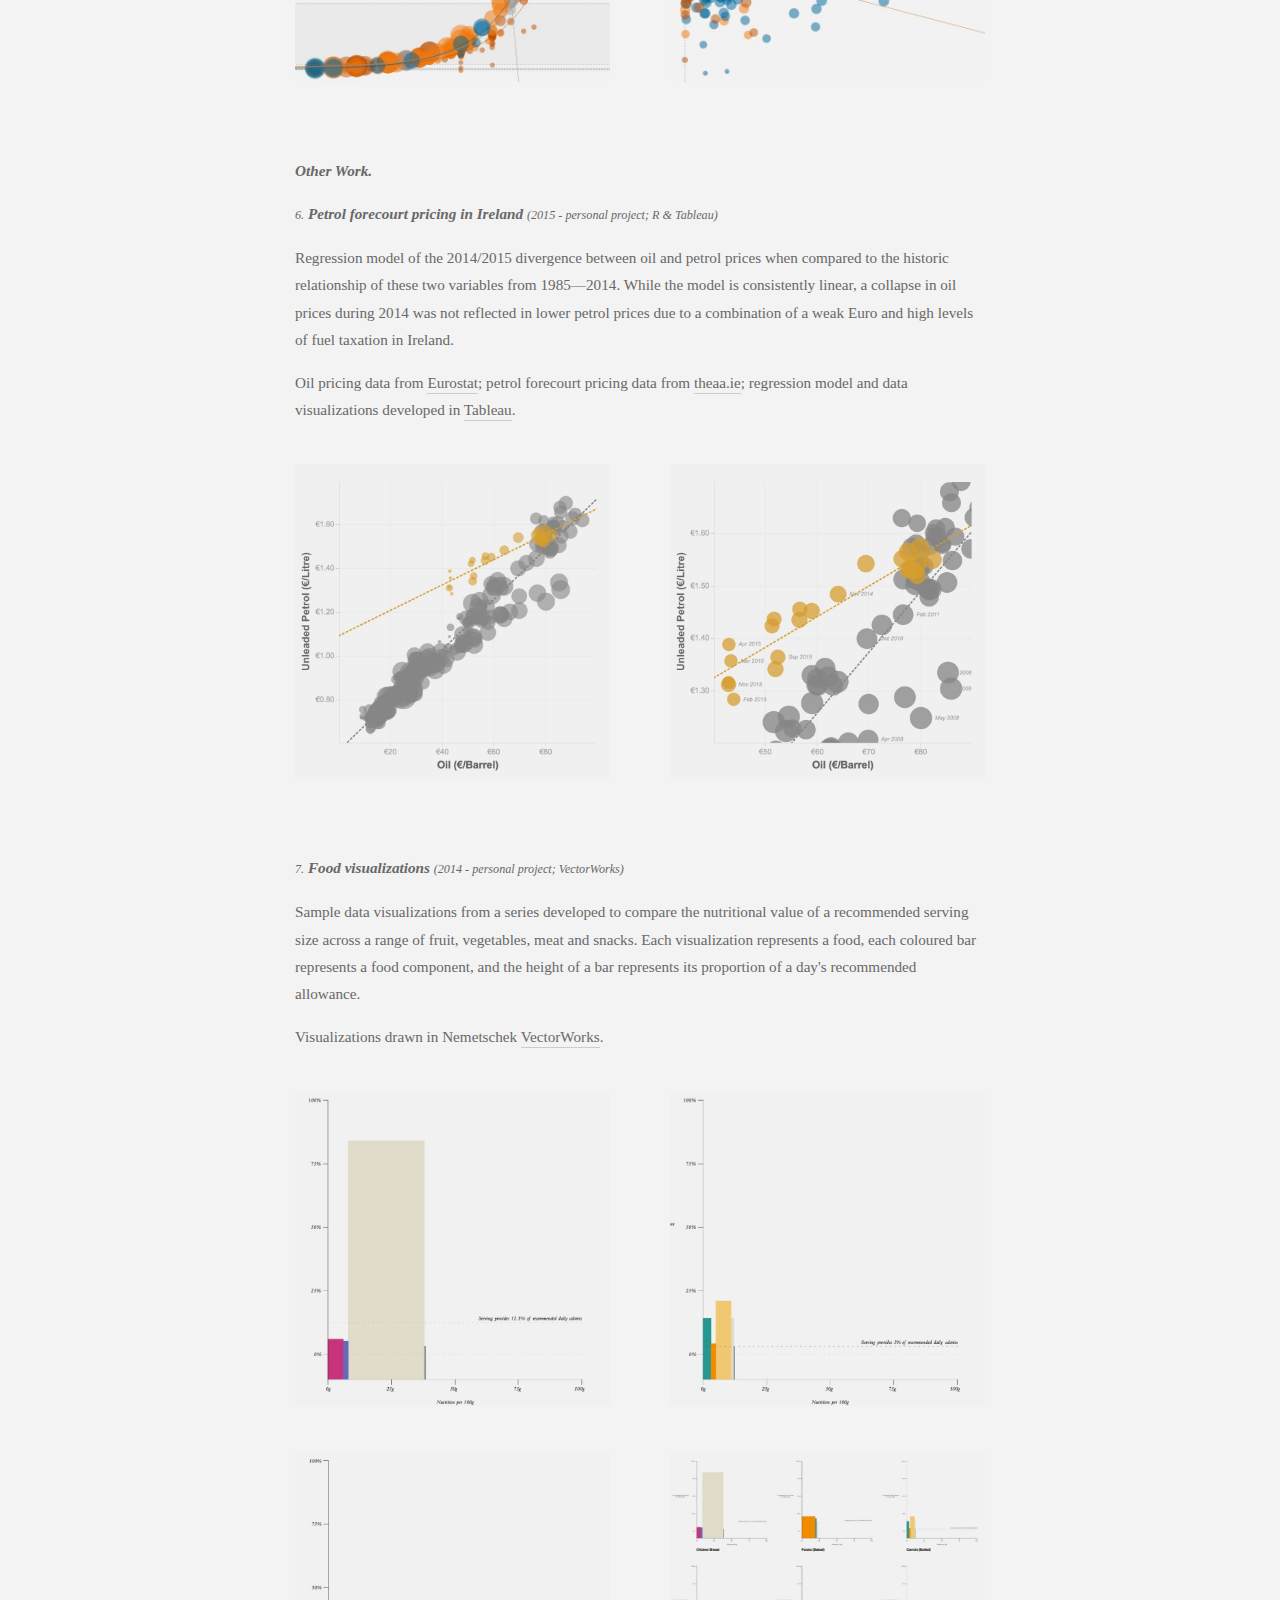
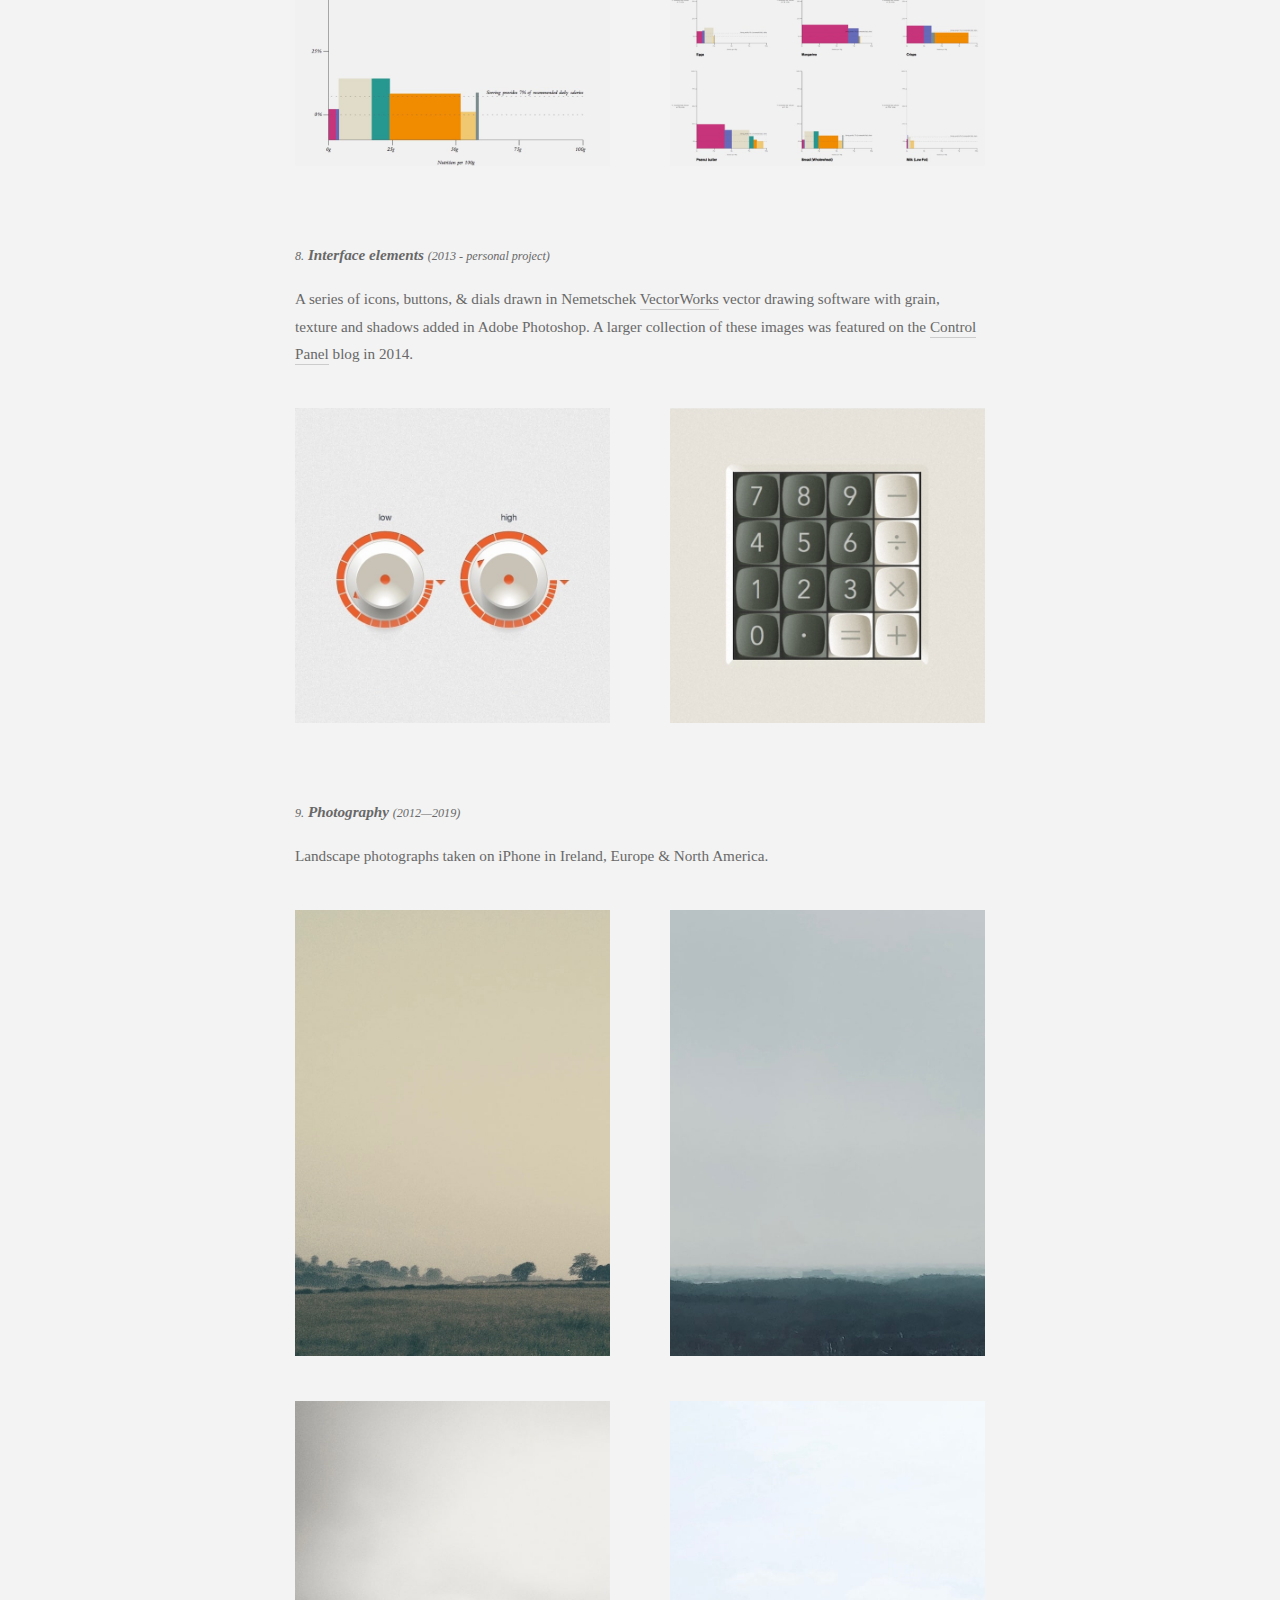
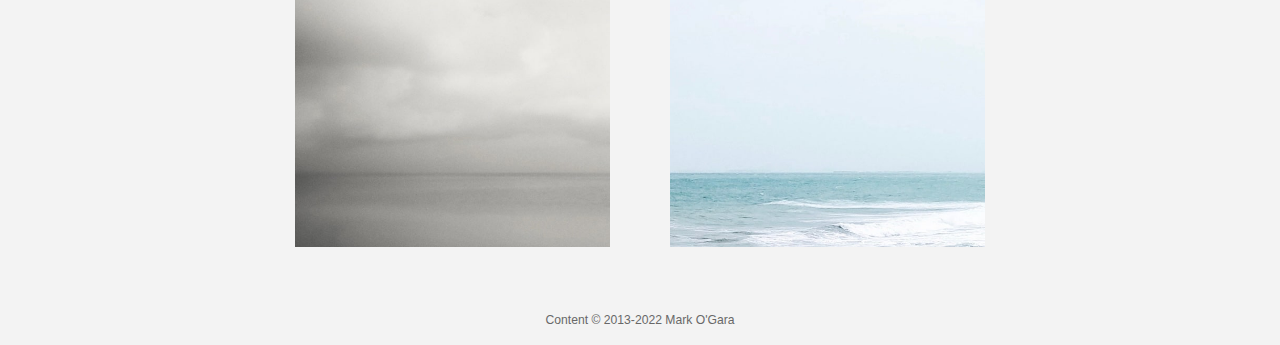
==== commit 879fb389: "Update index.html" ====
--- a/index.html
+++ b/index.html
@@ -187,7 +187,7 @@
 
             <sub-header>
                 <footer class="footnotes">
-                    <sans><small>Content &copy; 2013-2021 Mark O'Gara</small></sans></footer>
+                    <sans><small>Content &copy; 2013-2022 Mark O'Gara</small></sans></footer>
                 </footer>
             </sub-header>
  
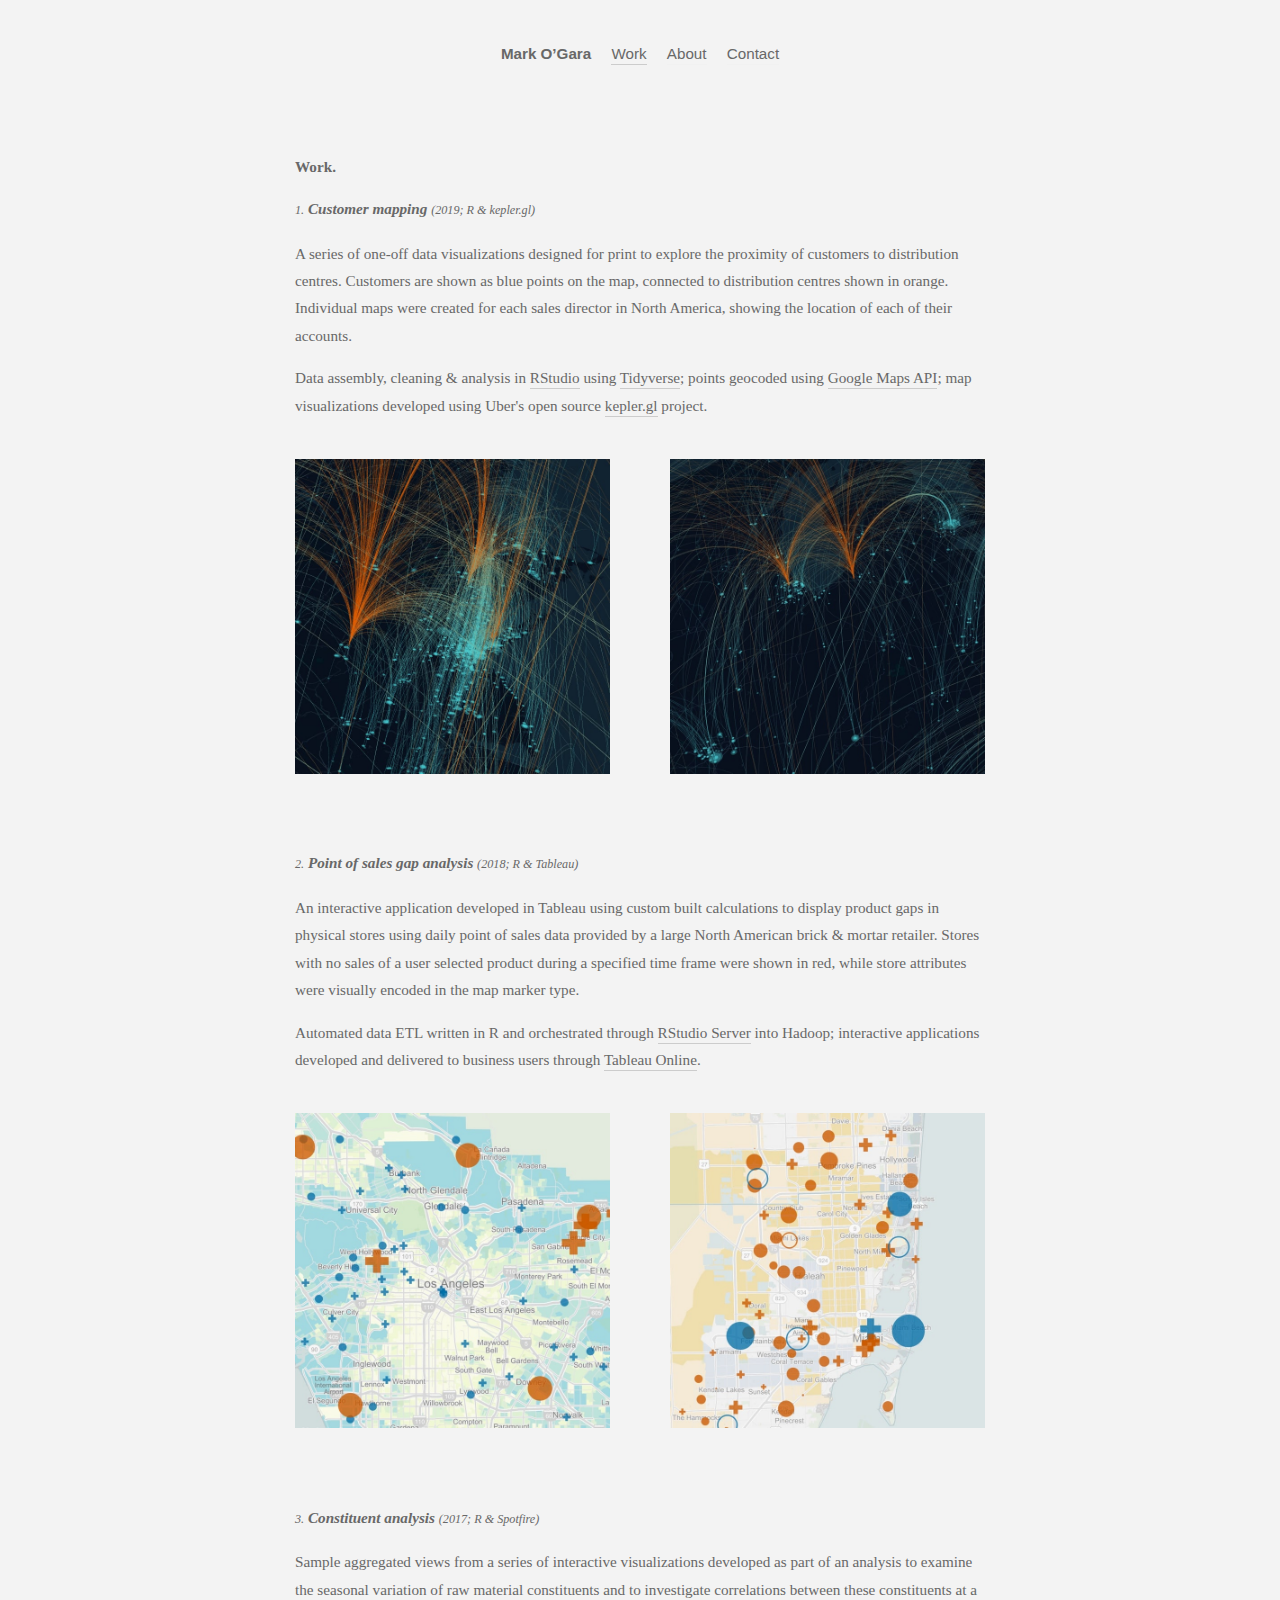
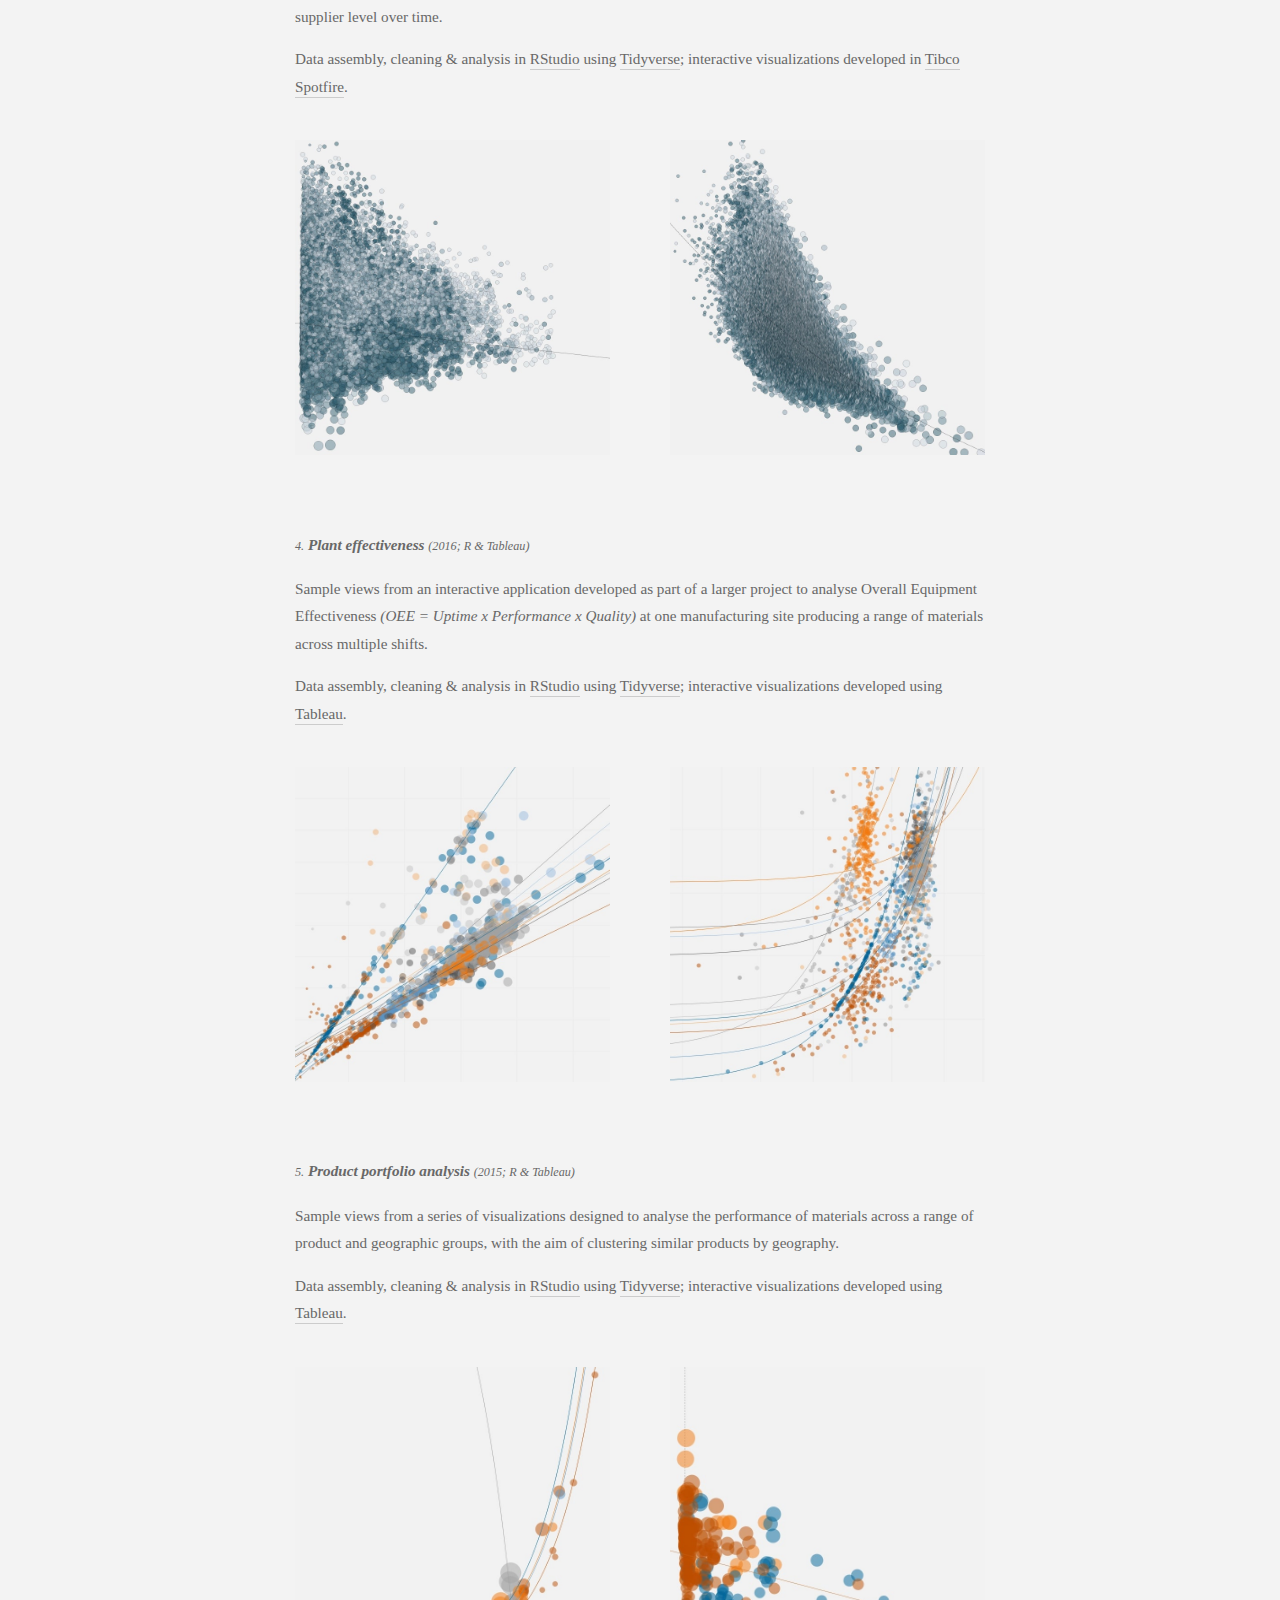
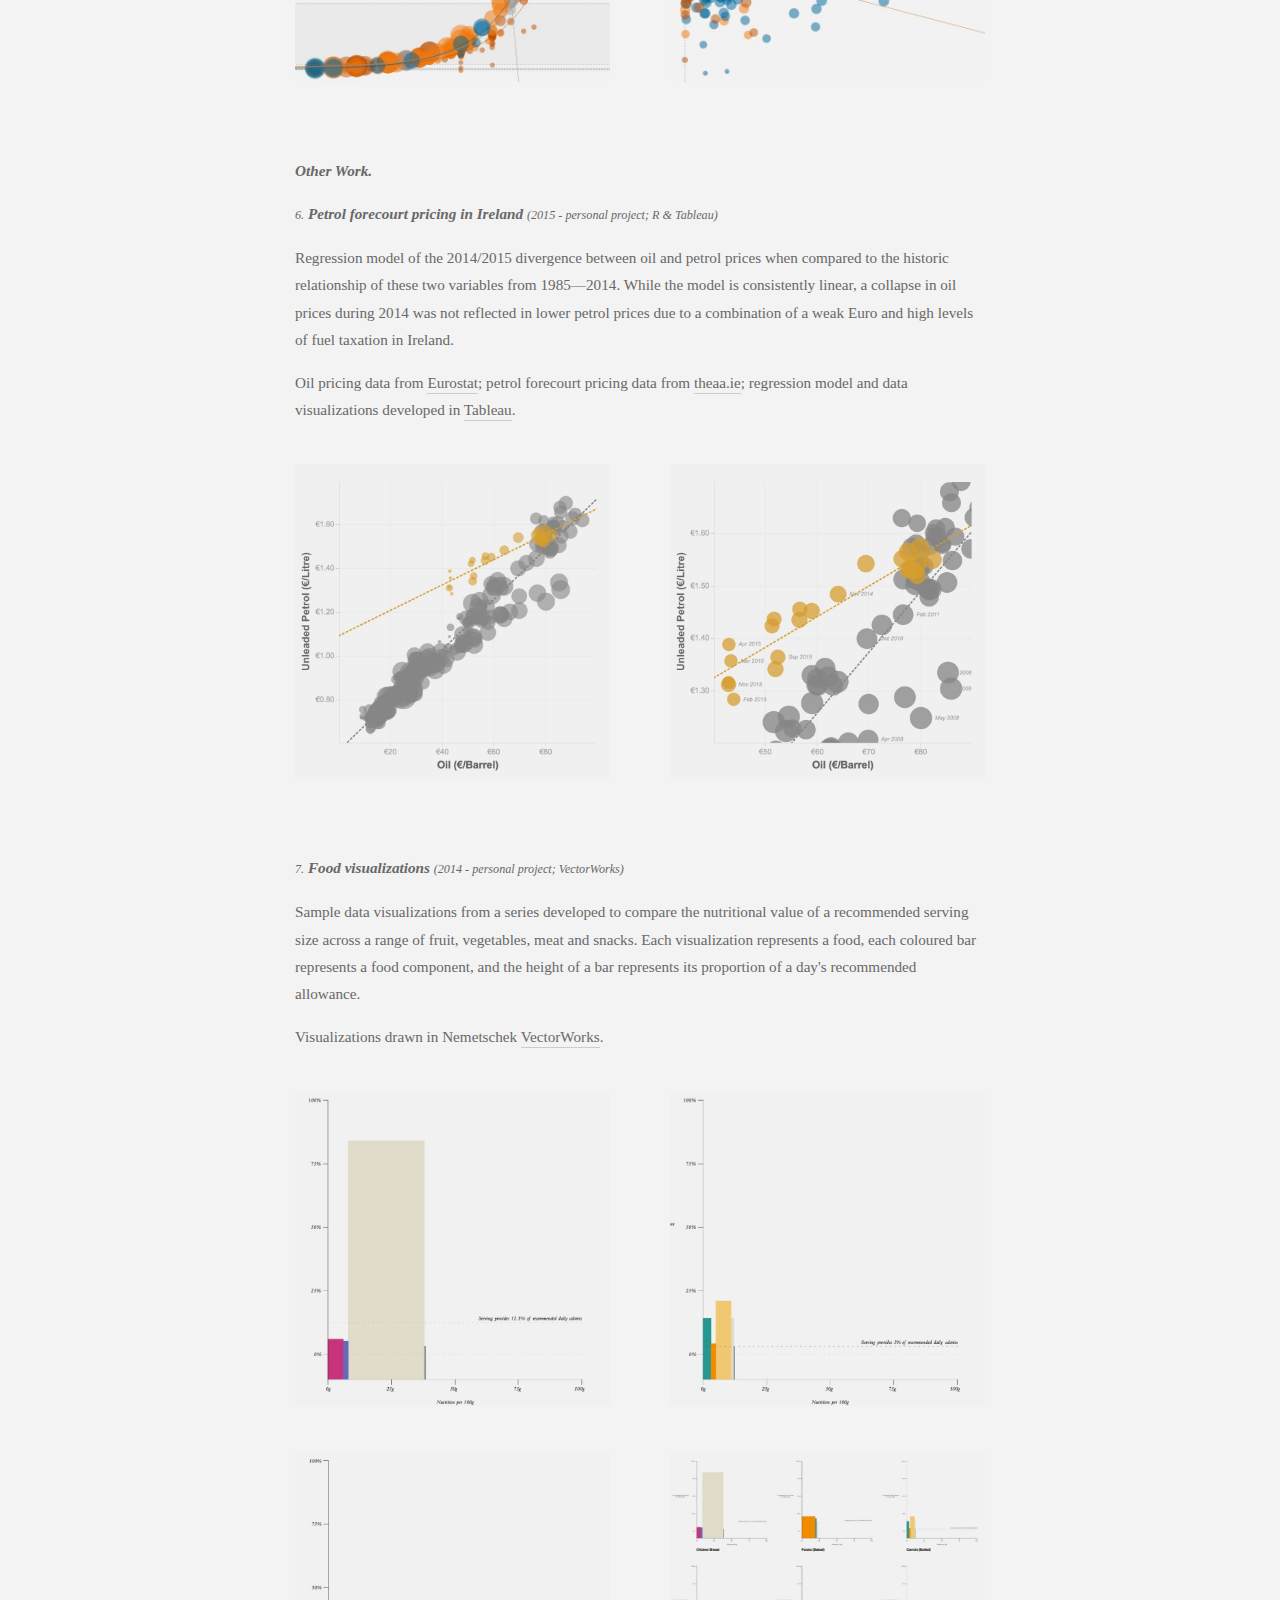
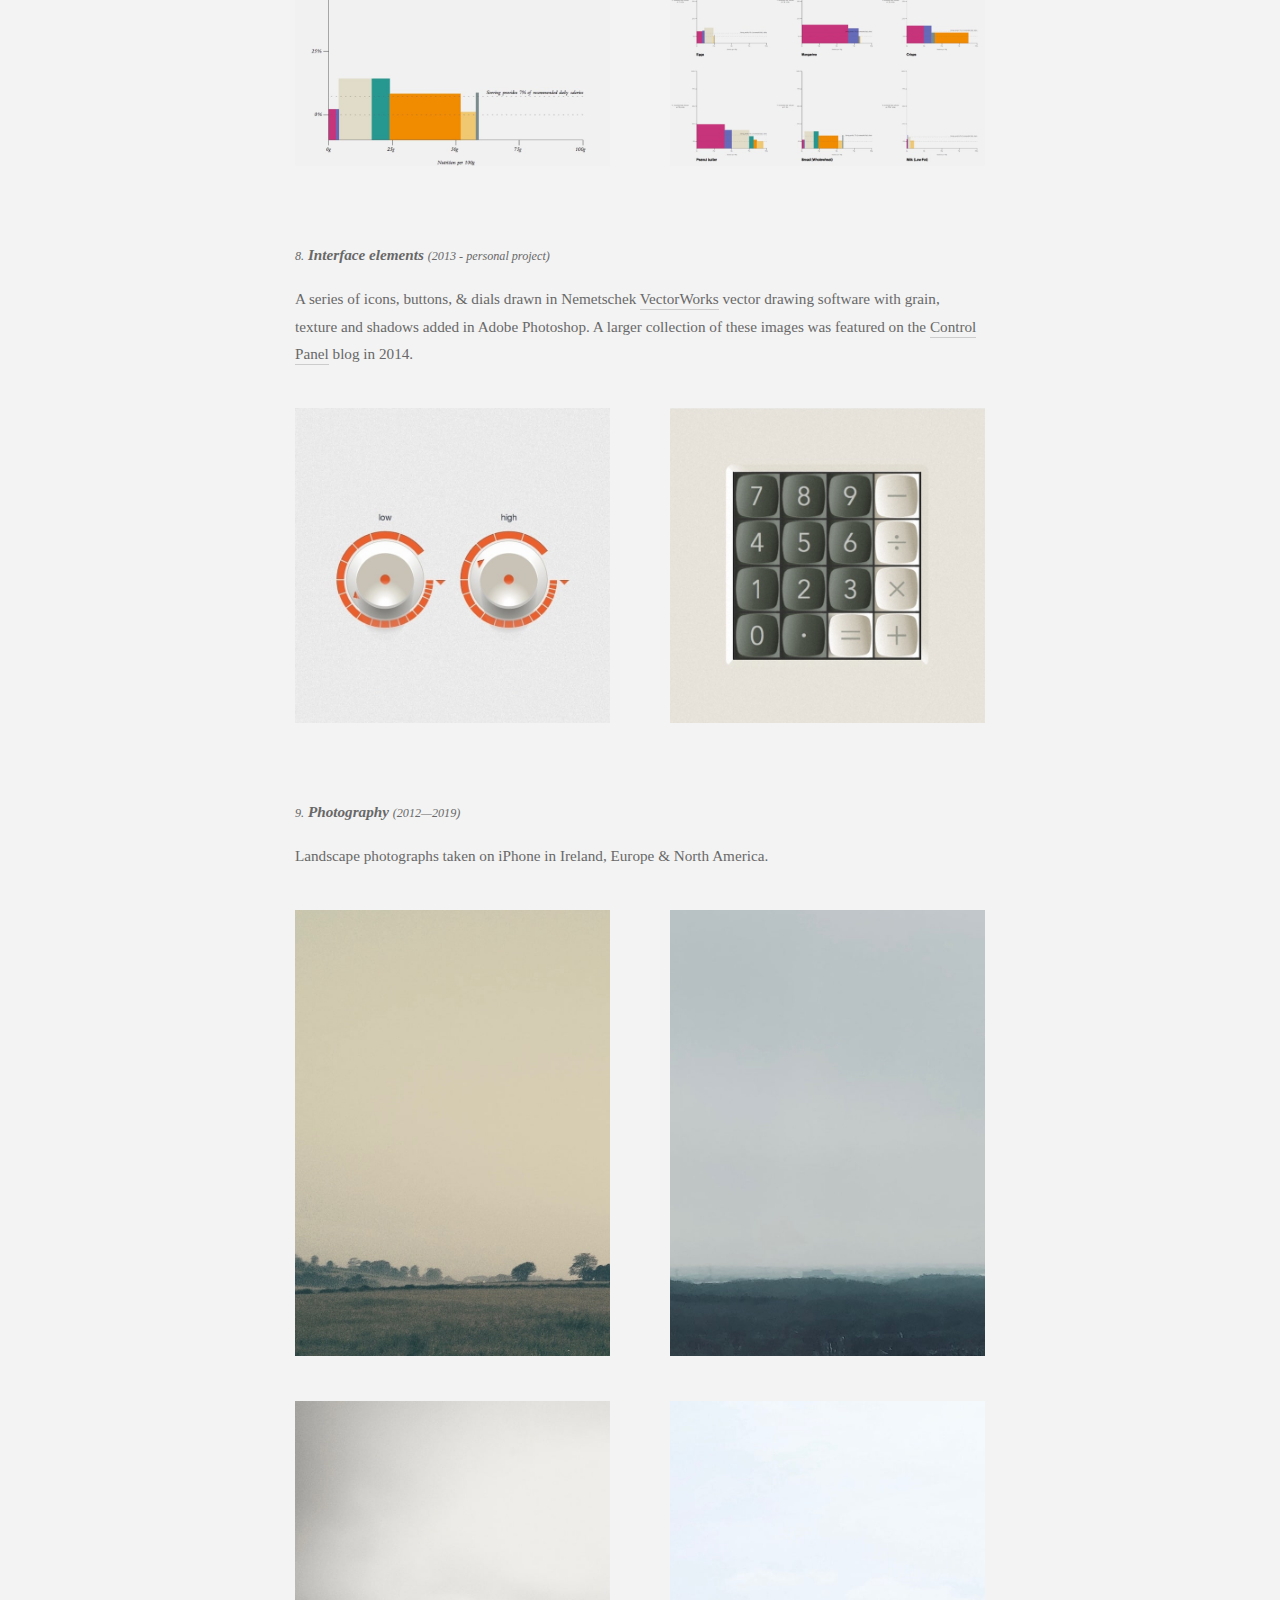
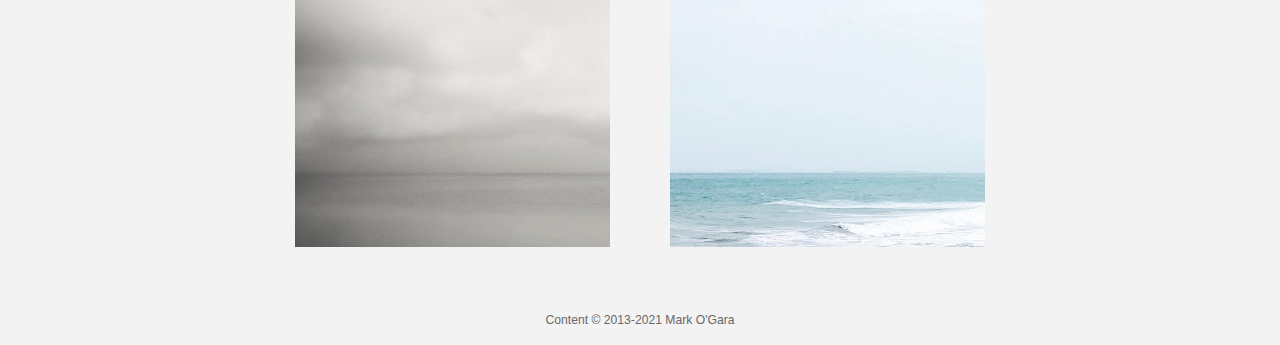
==== commit 150aa963: "Update index.html" ====
--- a/index.html
+++ b/index.html
@@ -8,6 +8,7 @@
 <meta http-equiv='Content-Type' content='text/html; charset=utf-8' />
 <meta name="robots" content="index, follow" />
 <meta name="viewport" content="width=device-width, initial-scale=1">
+<link rel="me" href="https://mastodon.ie/@markogara" />
 <link rel="stylesheet" href="css/main.css" />
 <meta name="p:domain_verify" content="33926b3dd6bdcc7f15d841d5774d2c40"/>
 </head>
@@ -187,7 +188,7 @@
 
             <sub-header>
                 <footer class="footnotes">
-                    <sans><small>Content &copy; 2013-2022 Mark O'Gara</small></sans></footer>
+                    <sans><small>Content &copy; 2013-2021 Mark O'Gara</small></sans></footer>
                 </footer>
             </sub-header>
  
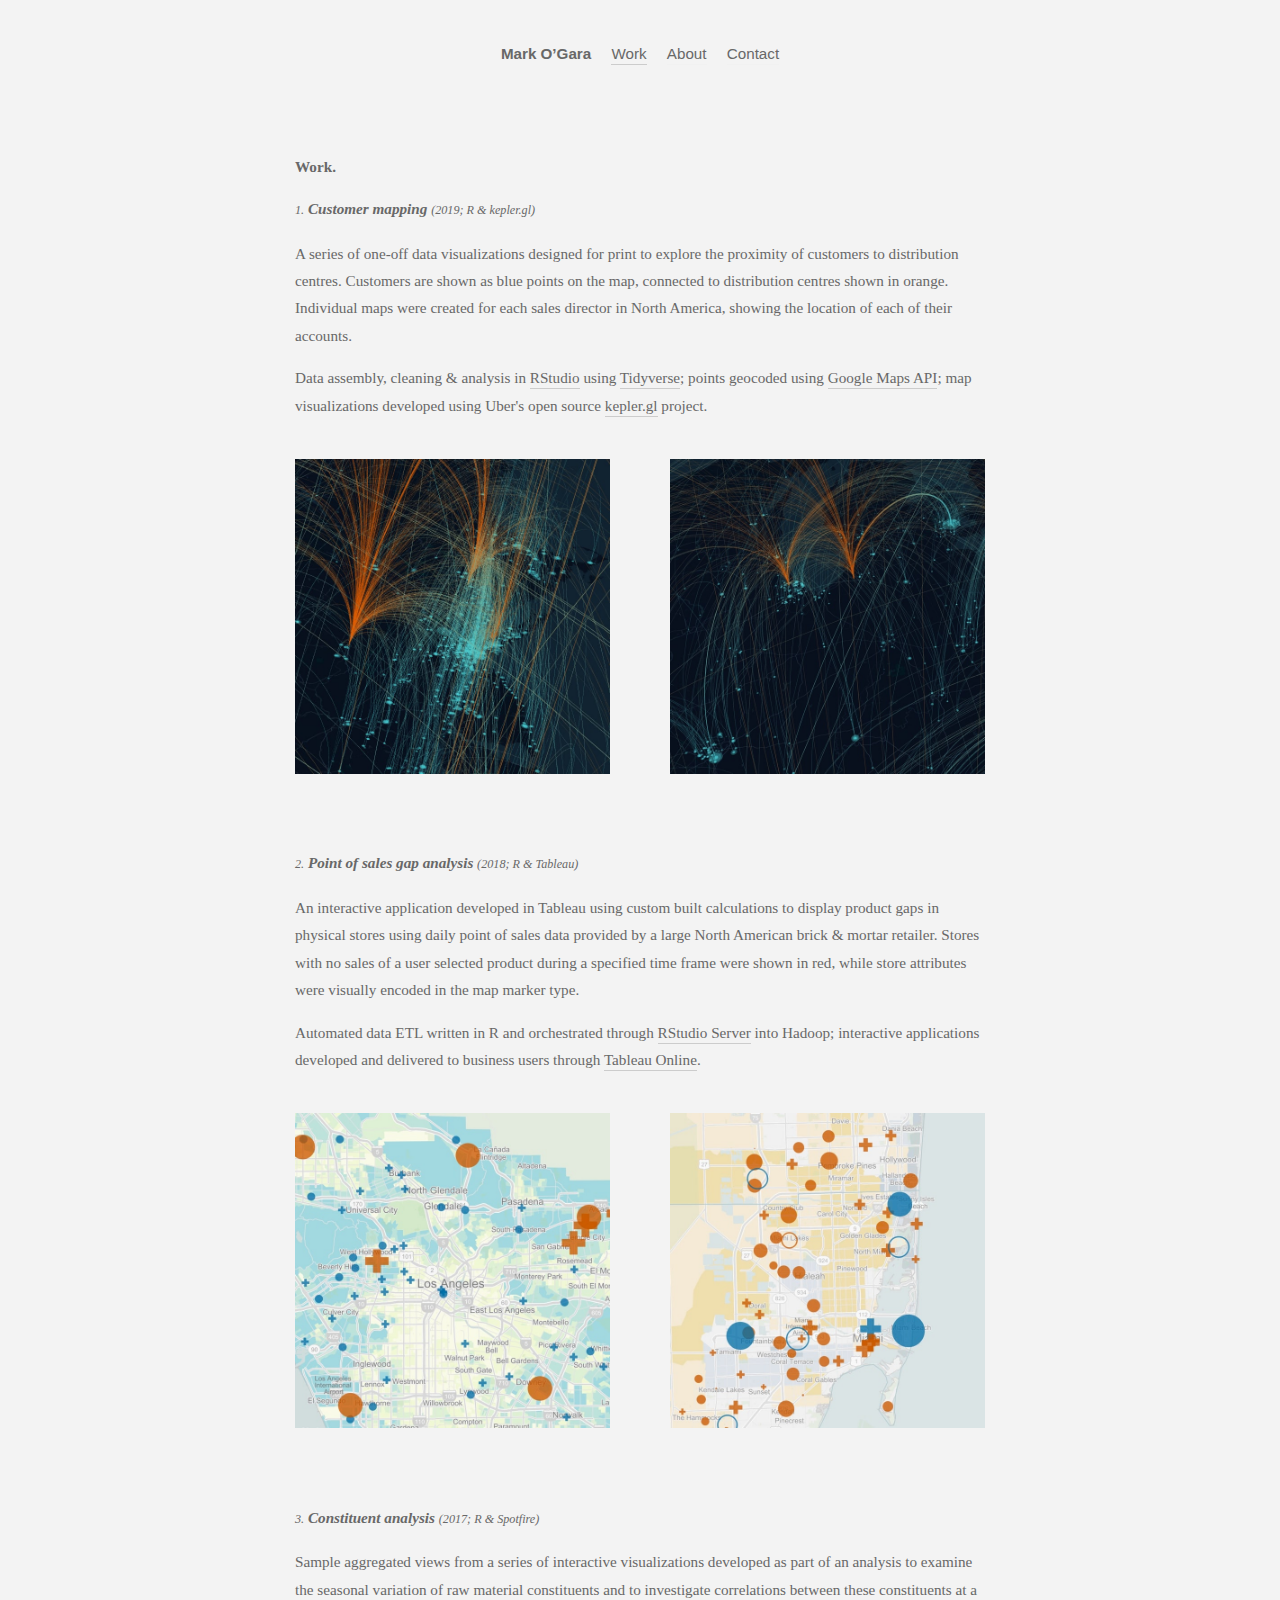
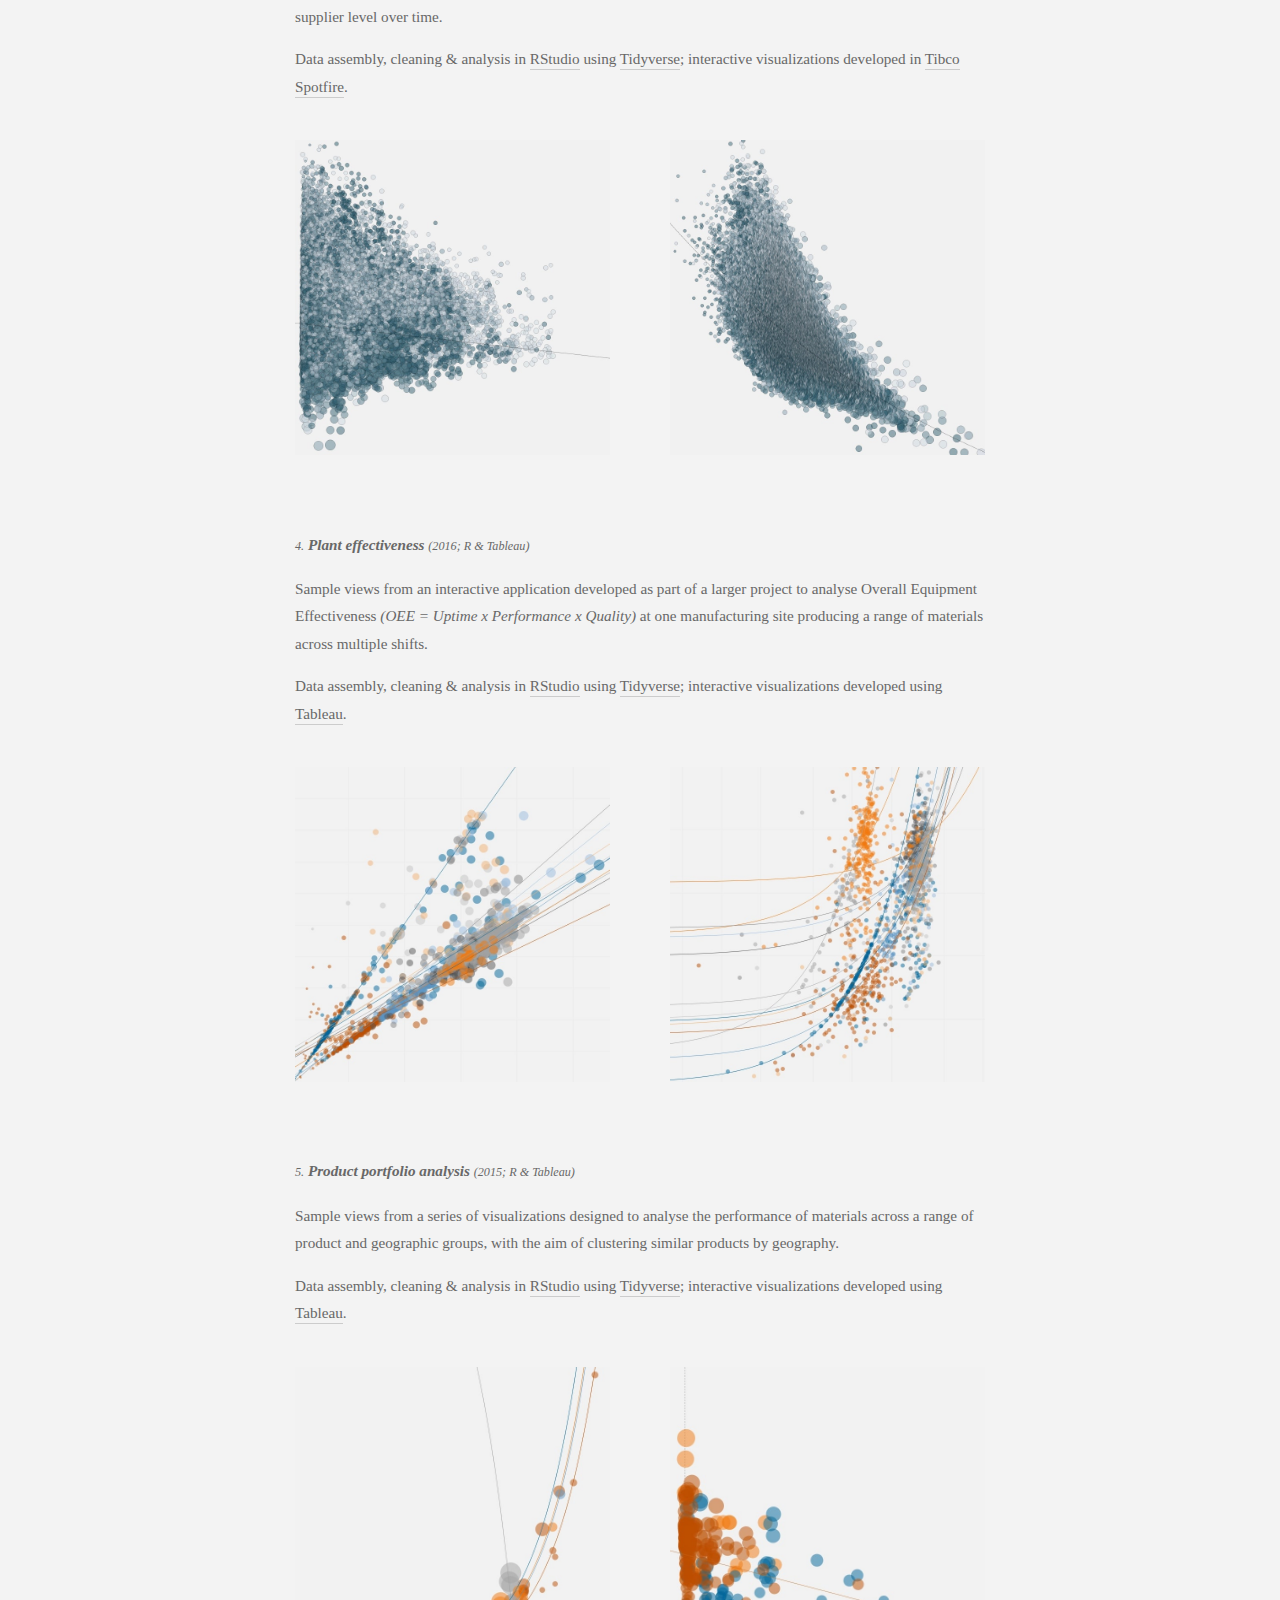
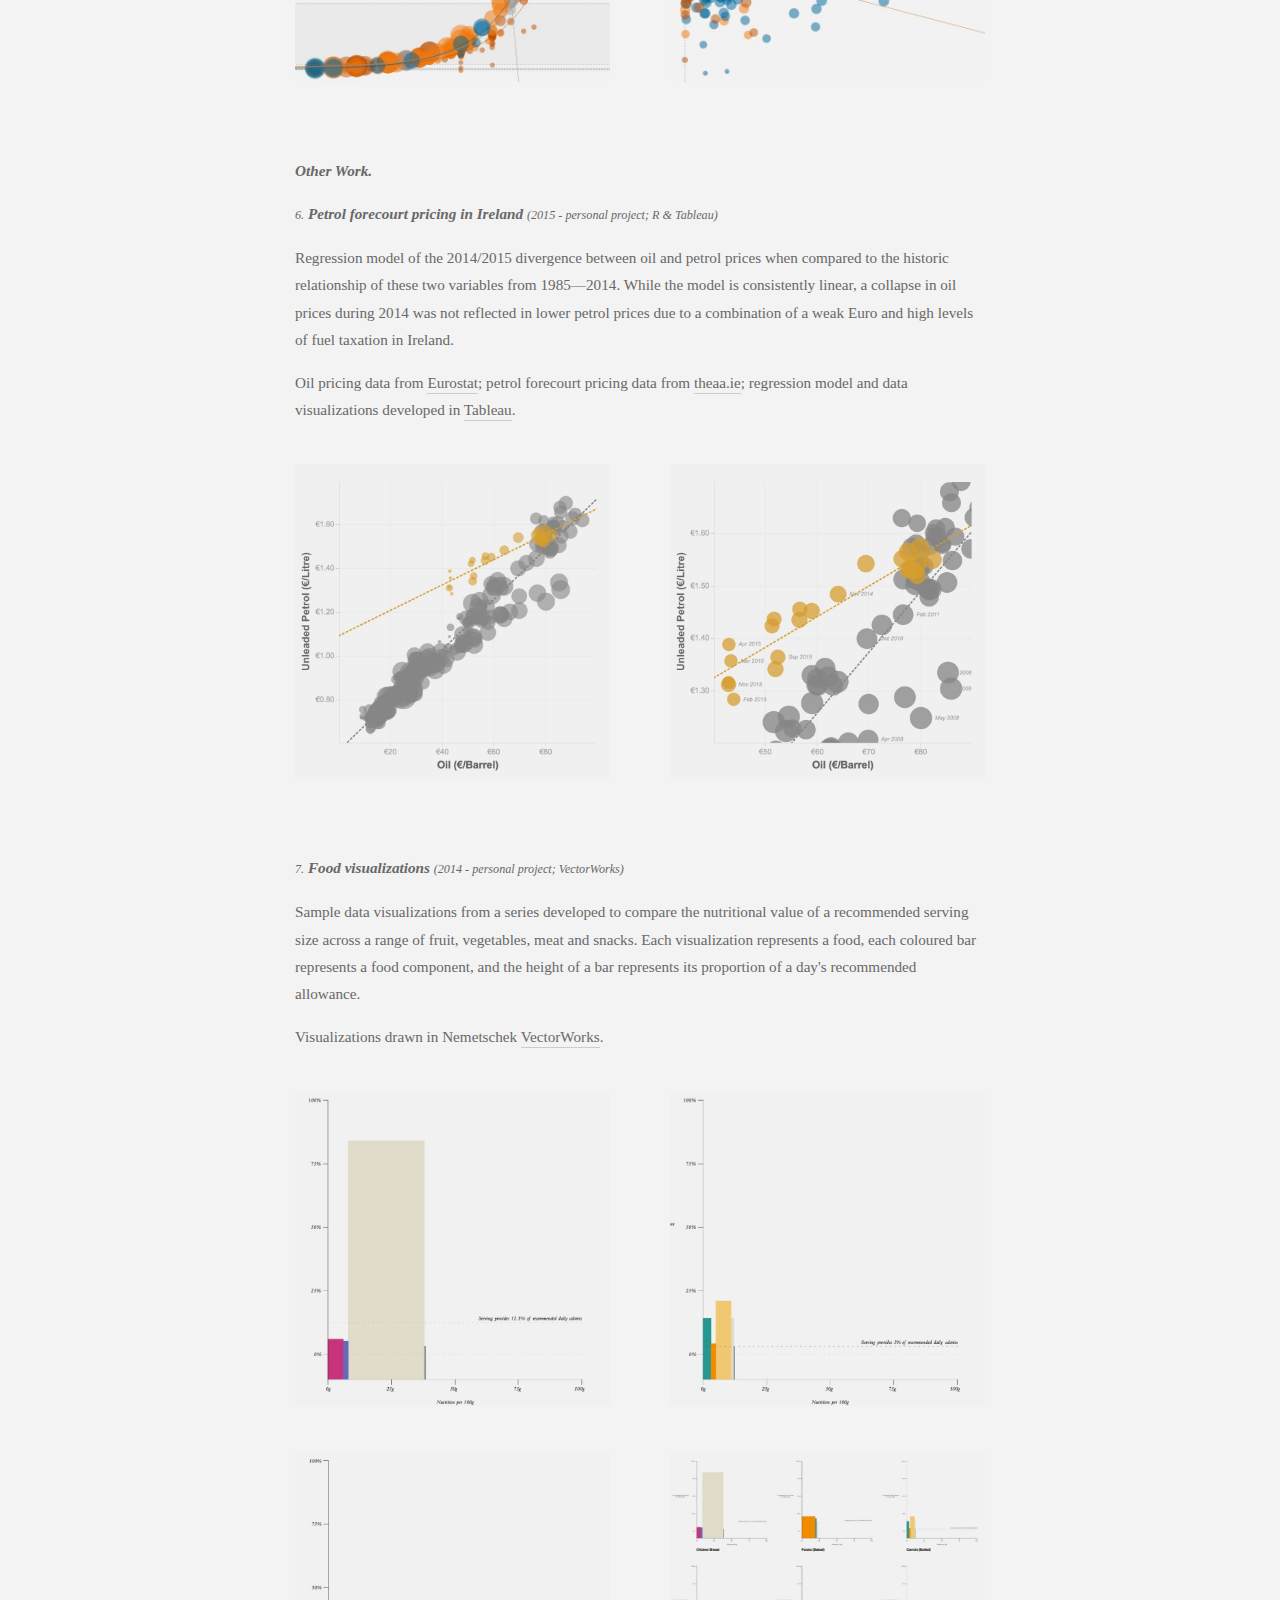
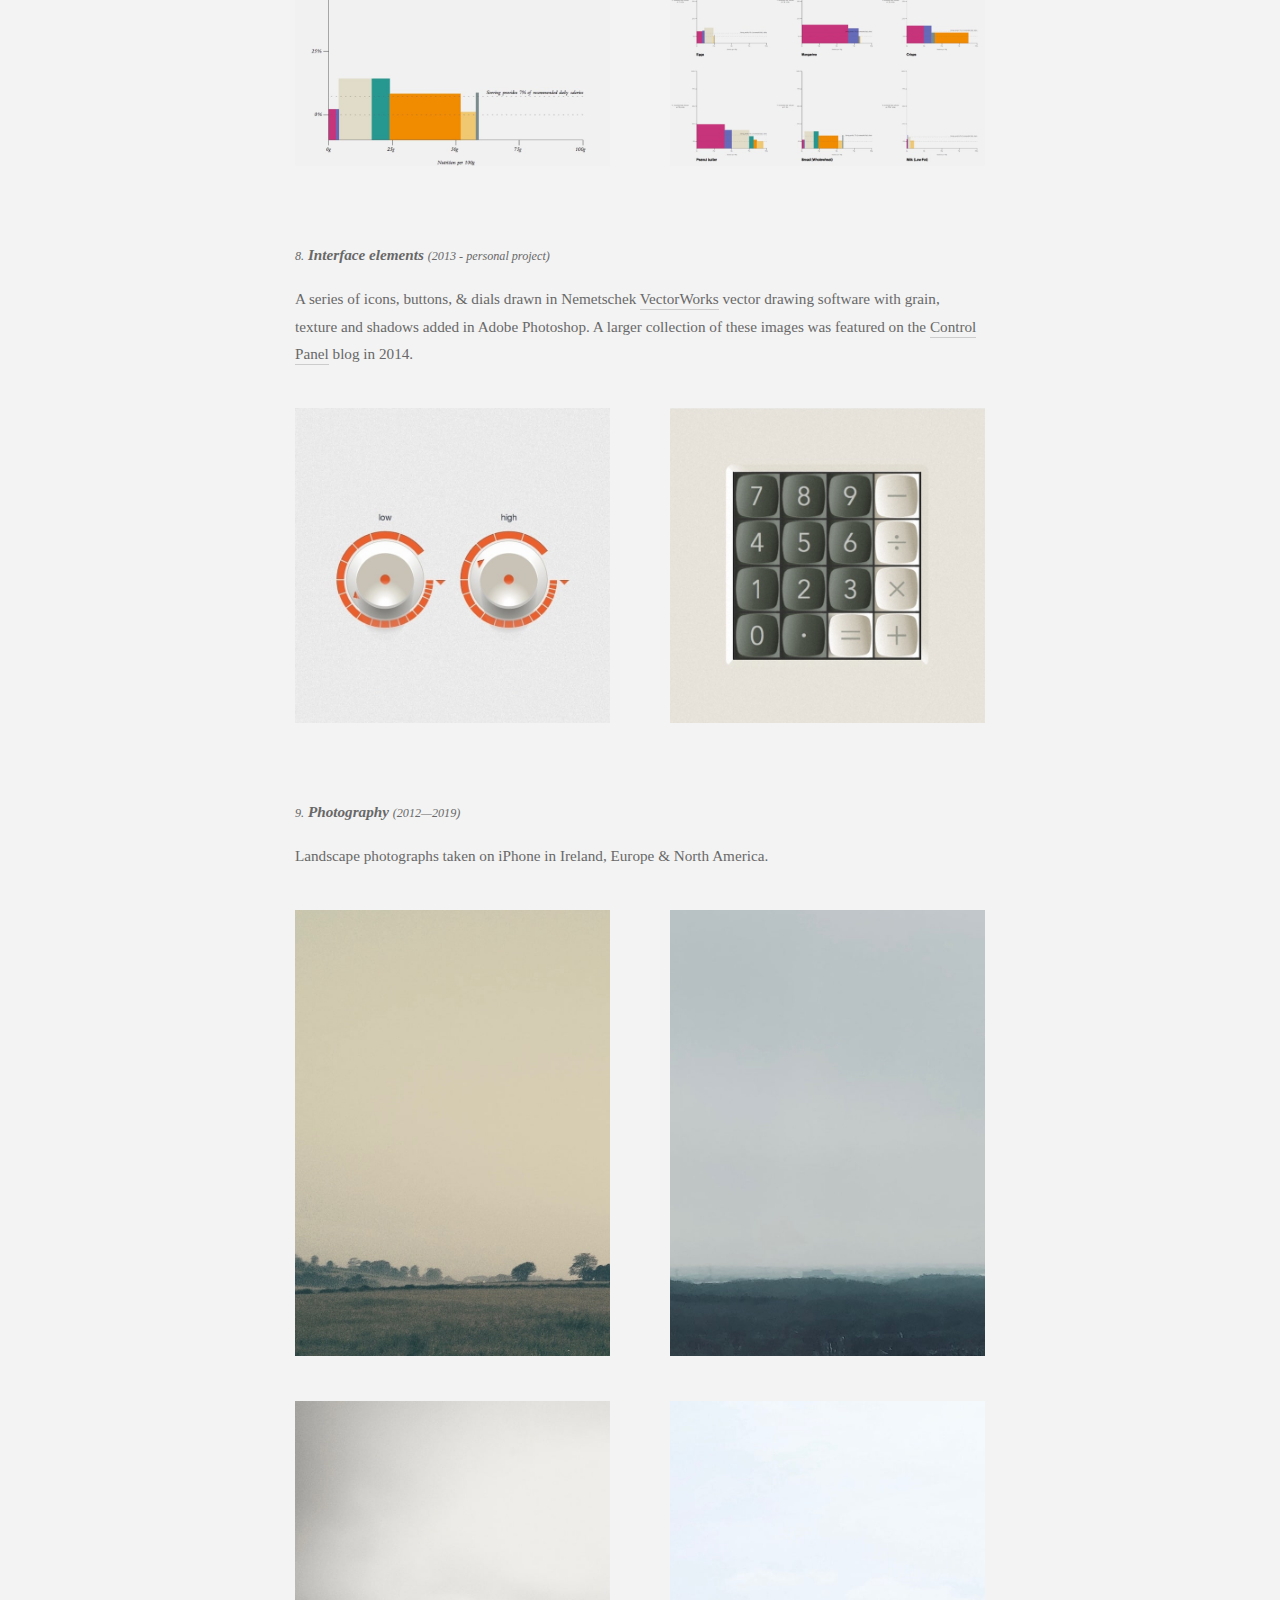
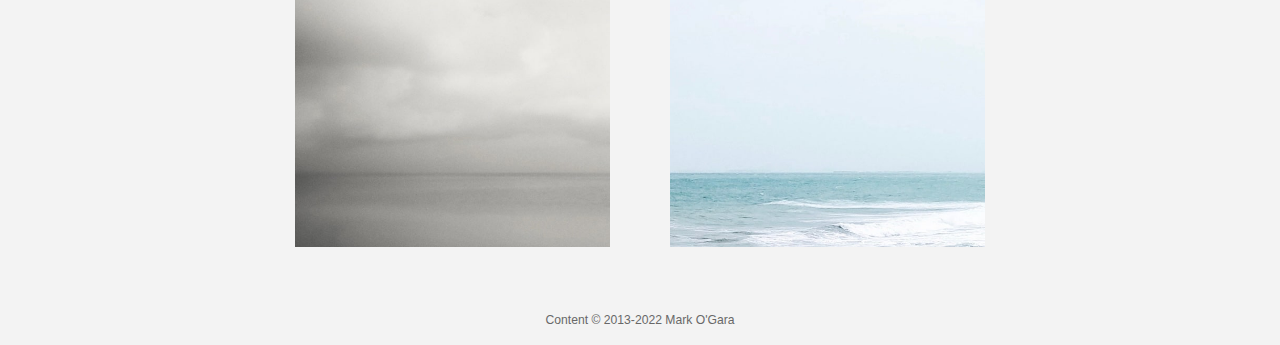
==== commit 0f88b68e: "Merge branch 'master' of https://github.com/markogara/markogara.github.io" ====
--- a/index.html
+++ b/index.html
@@ -188,7 +188,7 @@
 
             <sub-header>
                 <footer class="footnotes">
-                    <sans><small>Content &copy; 2013-2021 Mark O'Gara</small></sans></footer>
+                    <sans><small>Content &copy; 2013-2022 Mark O'Gara</small></sans></footer>
                 </footer>
             </sub-header>
  
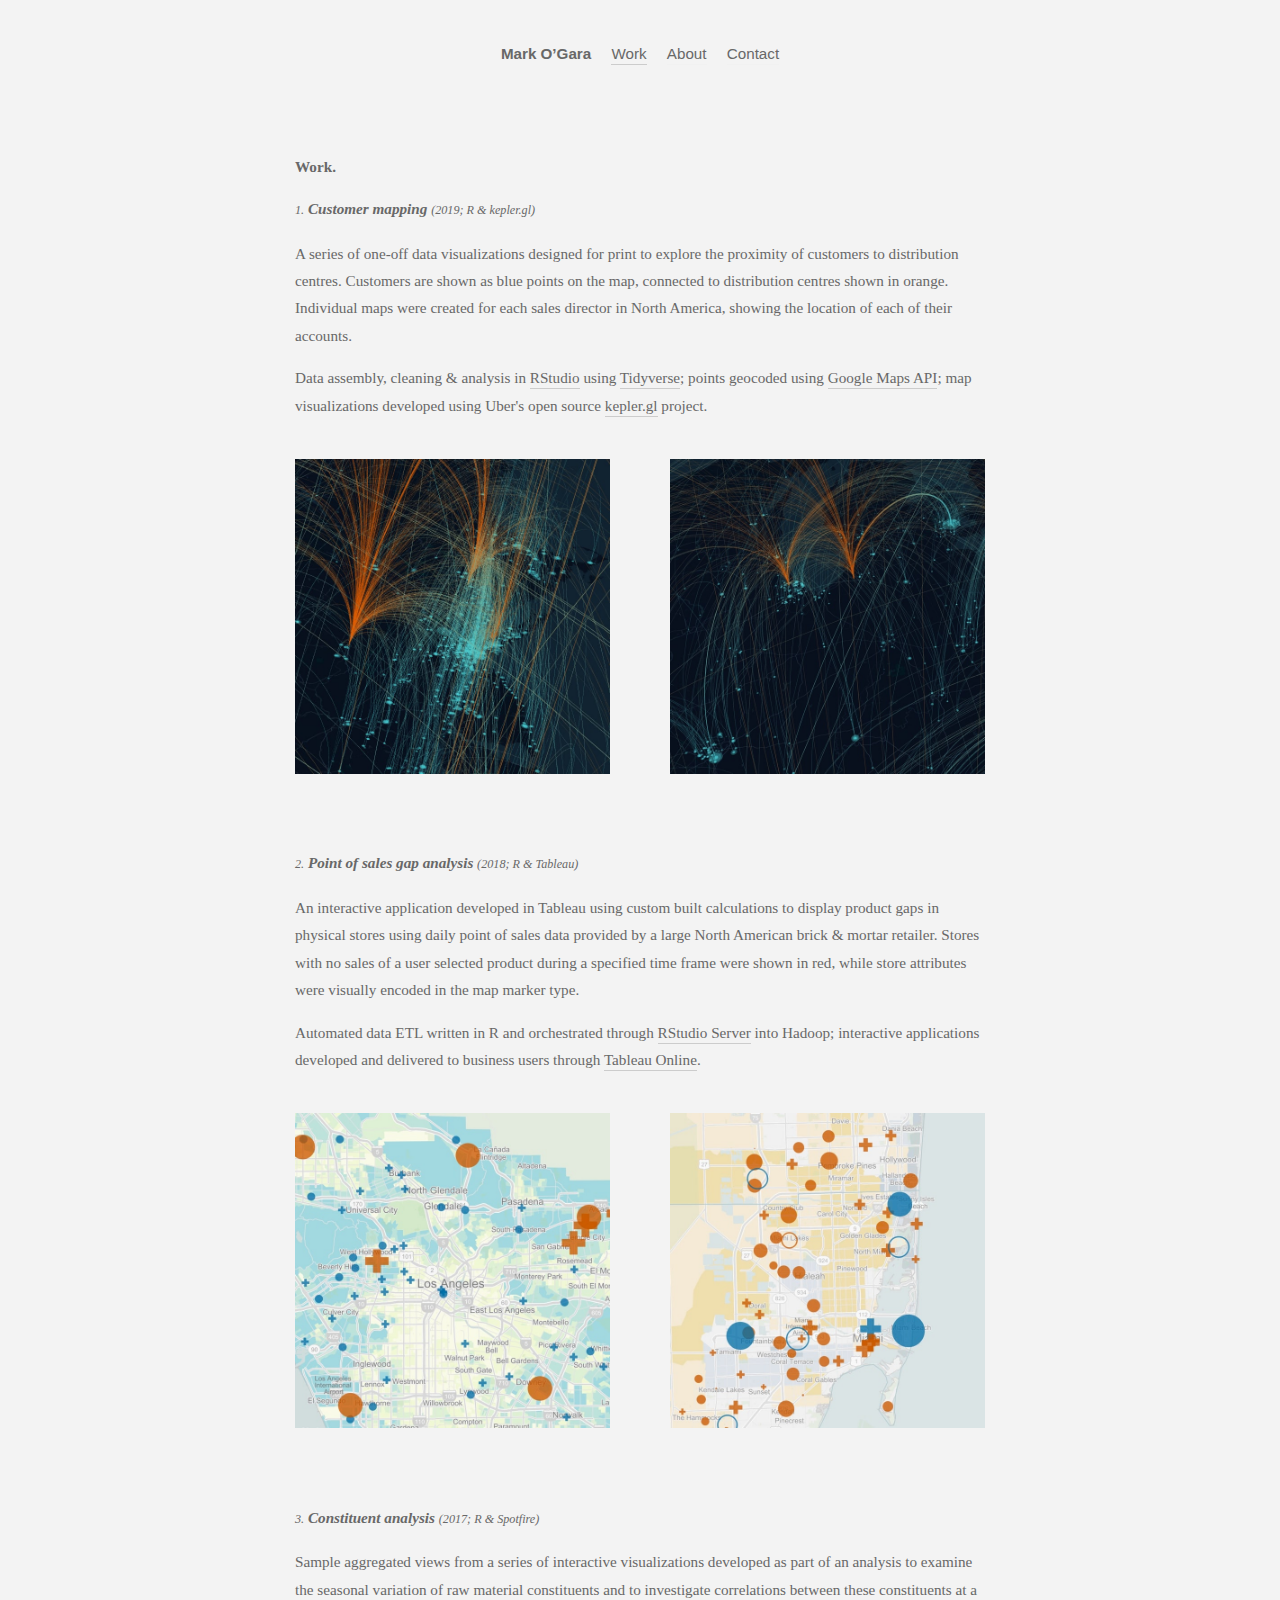
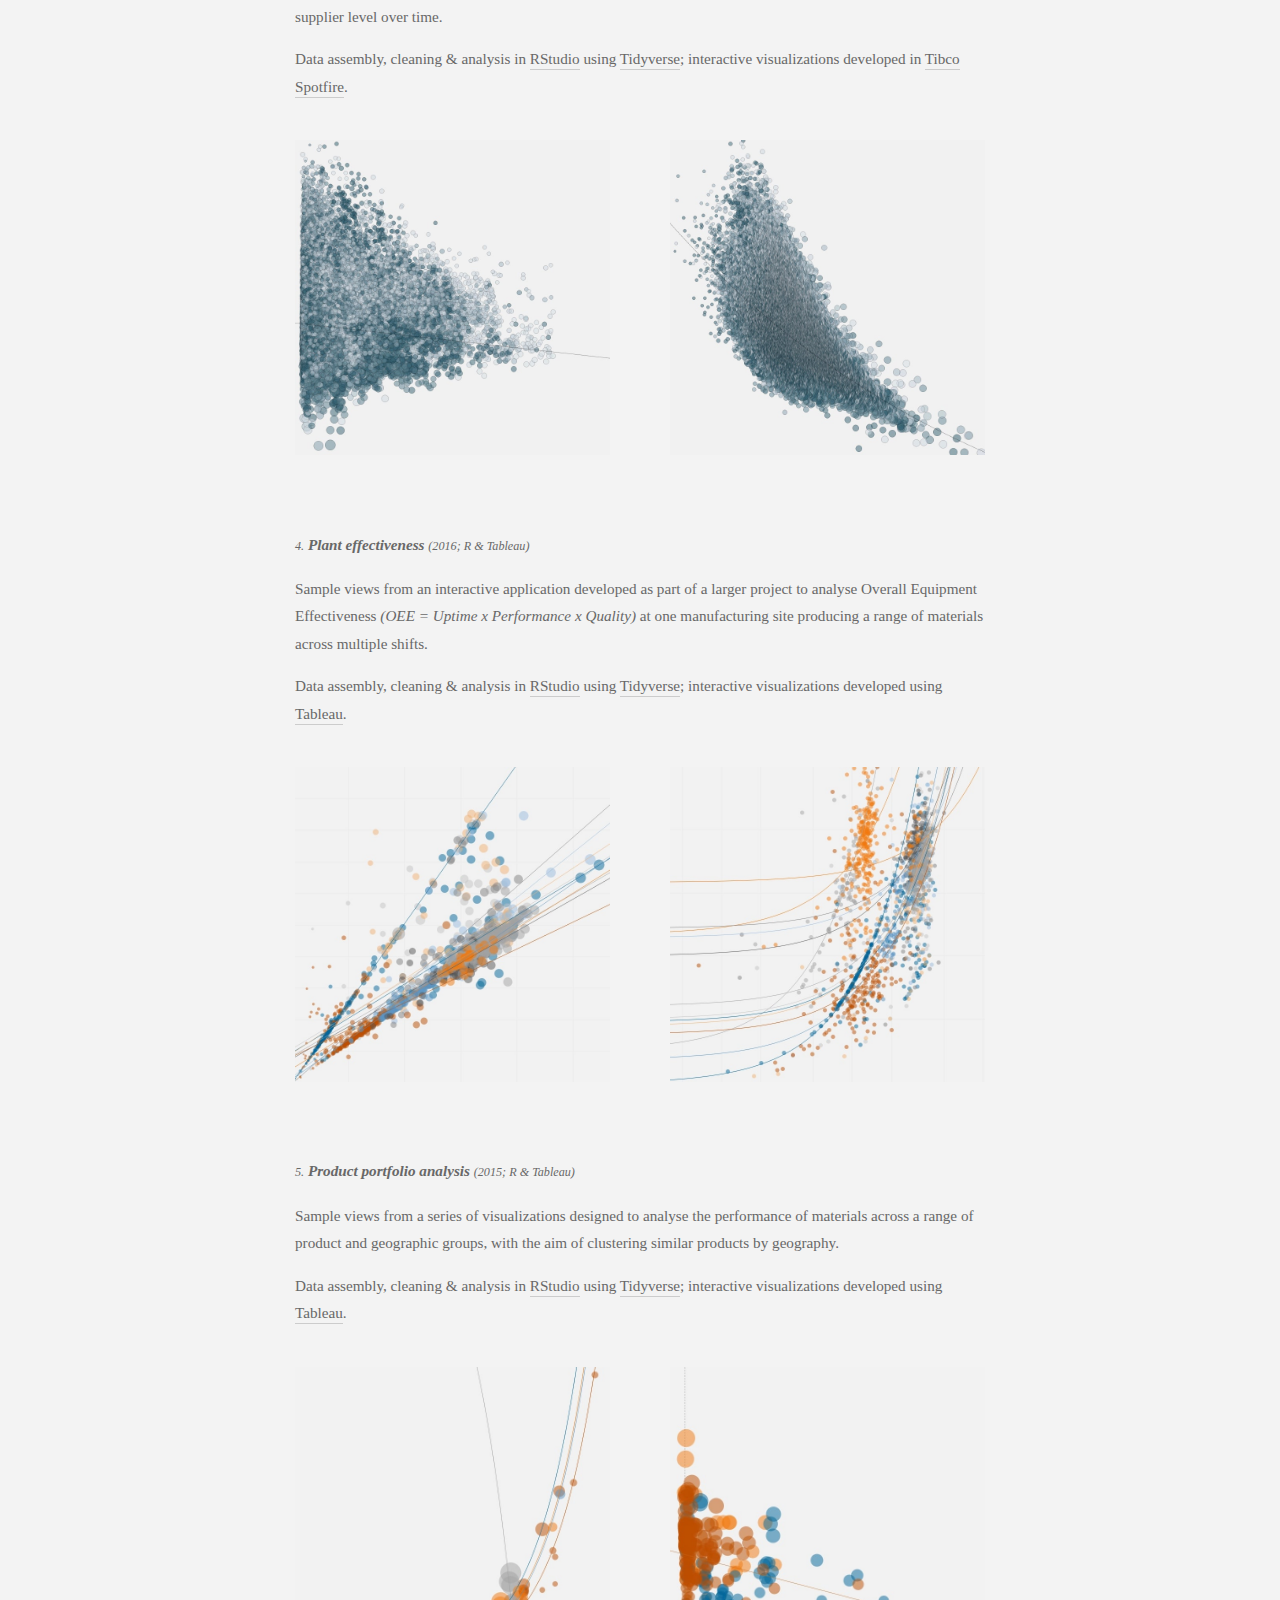
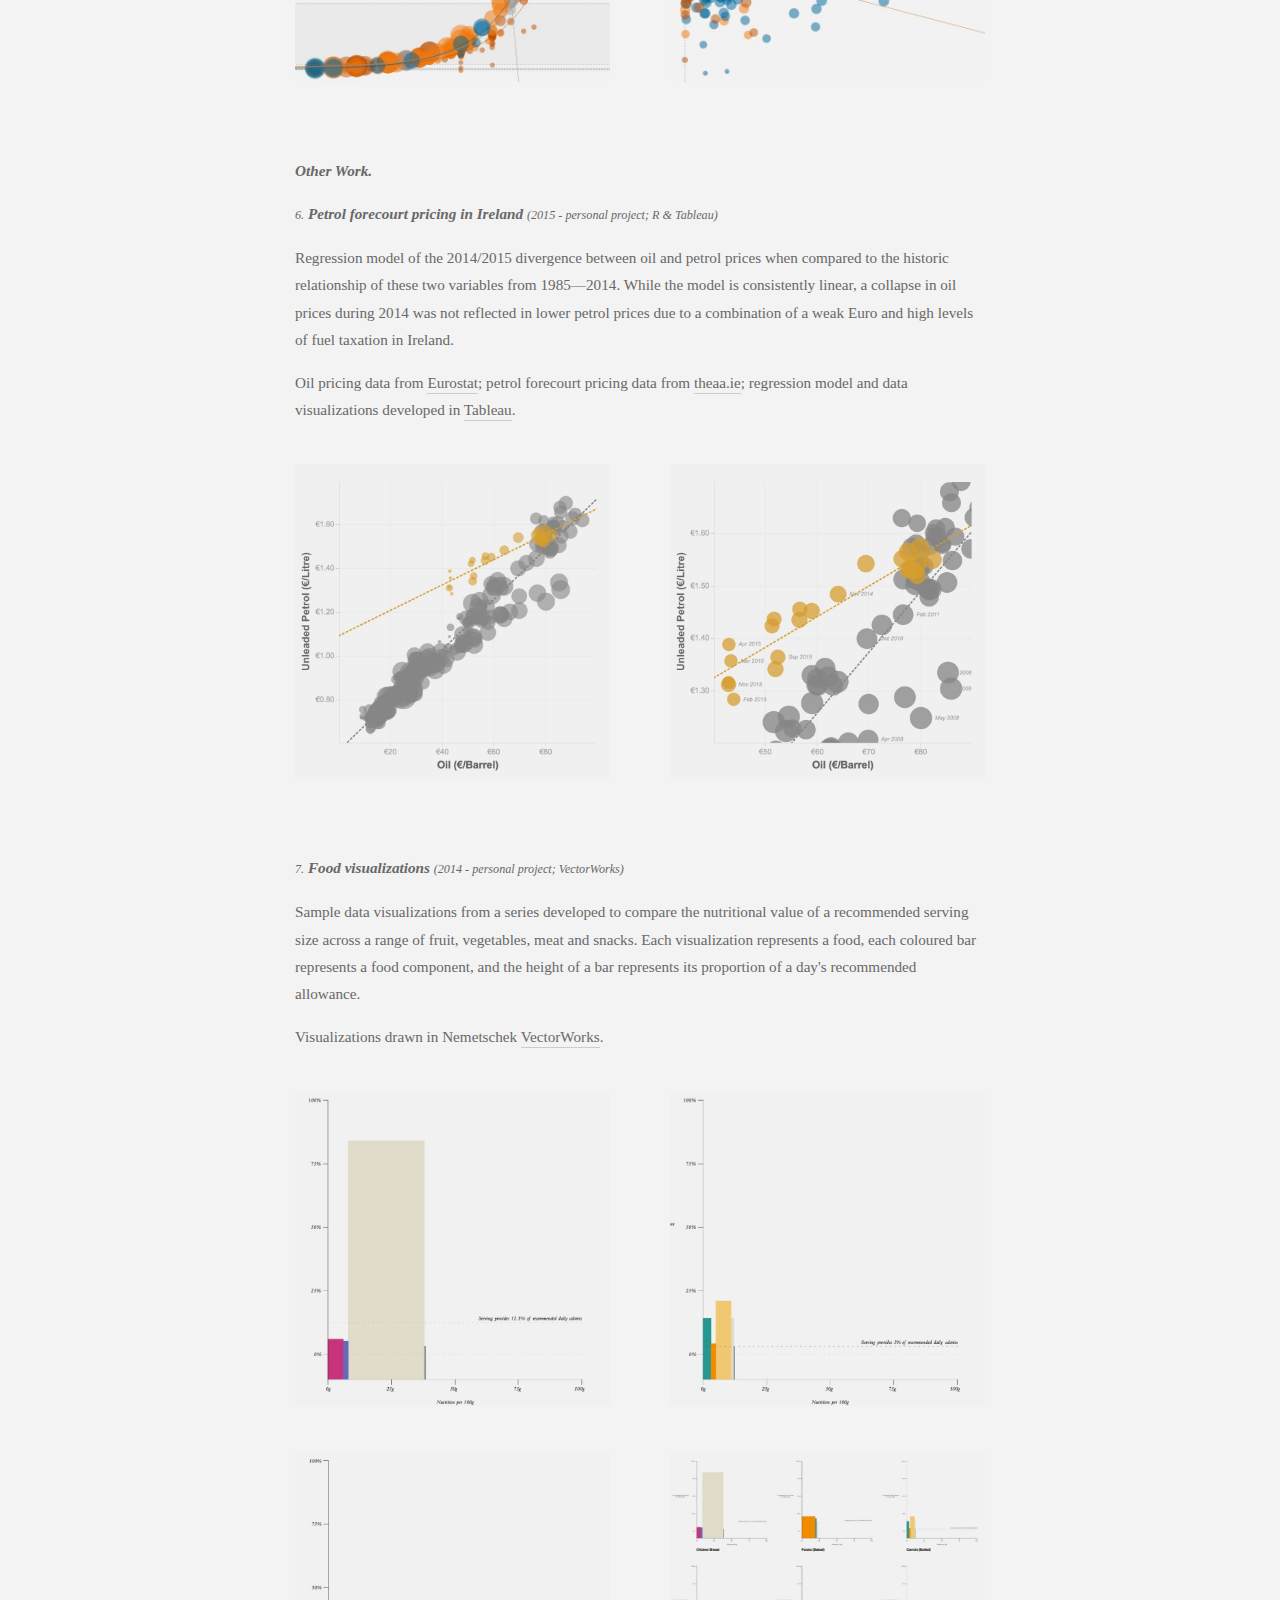
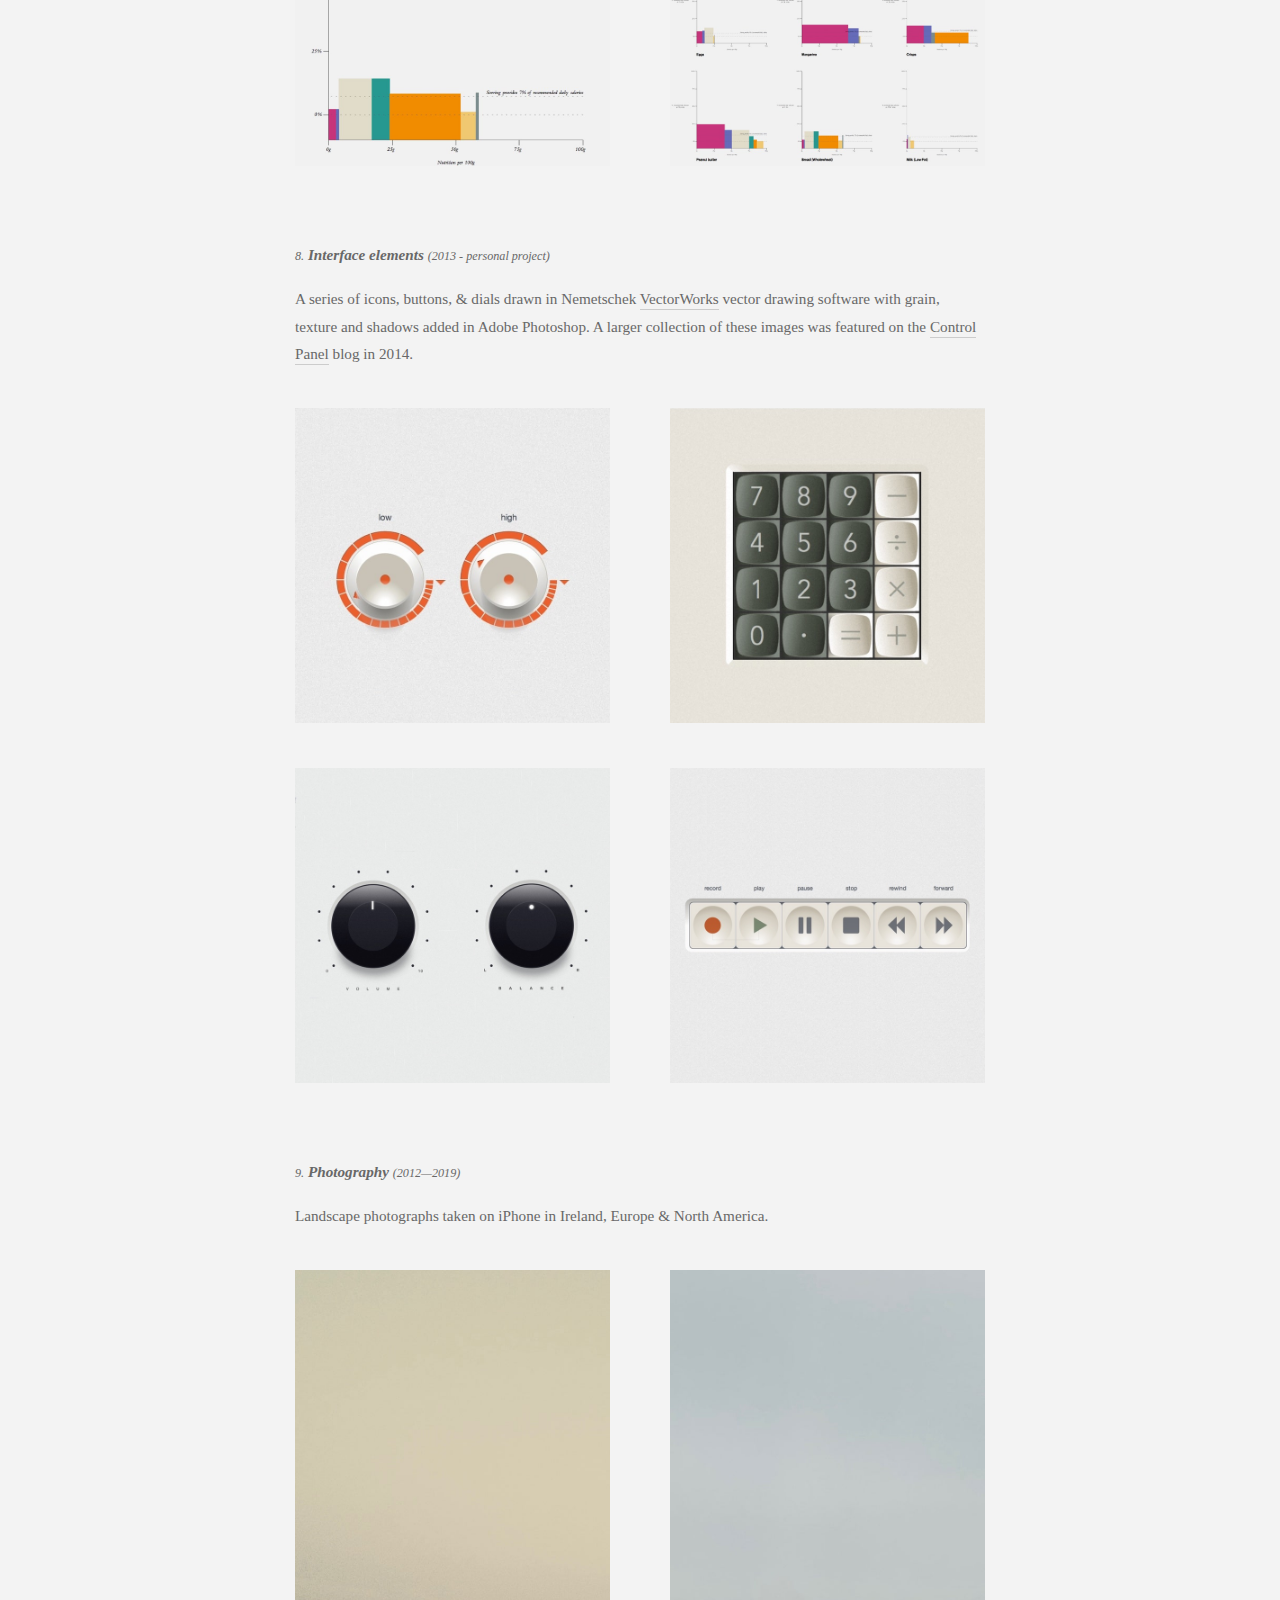
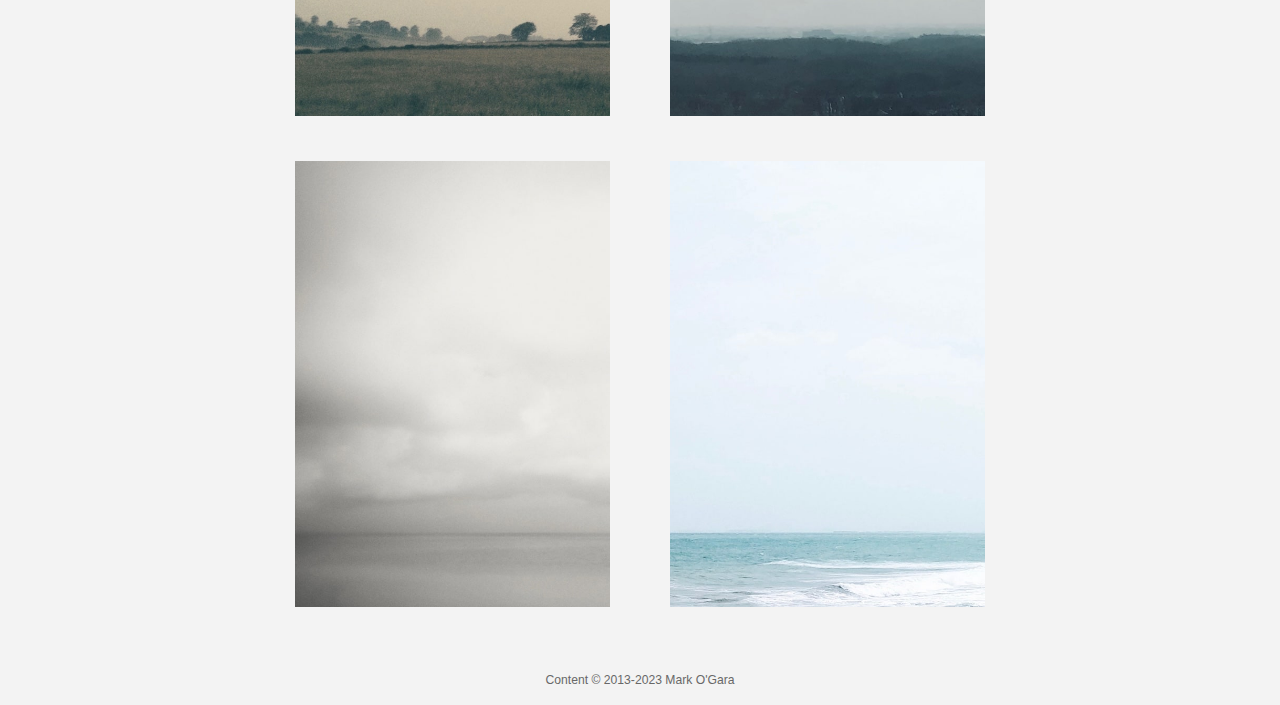
==== commit 93d7376b: "Update index.html" ====
--- a/index.html
+++ b/index.html
@@ -8,7 +8,7 @@
 <meta http-equiv='Content-Type' content='text/html; charset=utf-8' />
 <meta name="robots" content="index, follow" />
 <meta name="viewport" content="width=device-width, initial-scale=1">
-<link rel="me" href="https://mastodon.ie/@markogara" />
+<a rel="me" href="https://mastodon.ie/@markogara"></a>
 <link rel="stylesheet" href="css/main.css" />
 <meta name="p:domain_verify" content="33926b3dd6bdcc7f15d841d5774d2c40"/>
 </head>
@@ -164,6 +164,12 @@
                <article class="project">
                     <img src="img/th04b.jpg" alt="Calculator buttons" />
                 </article>
+               <article class="project">
+                    <img src="img/th04c.jpg" alt="Stereo dials" />
+                </article>
+               <article class="project">
+                    <img src="img/th04d.jpg" alt="Tape player buttons" />
+                </article>
             </section>
 
             <sub-header>
@@ -188,7 +194,7 @@
 
             <sub-header>
                 <footer class="footnotes">
-                    <sans><small>Content &copy; 2013-2022 Mark O'Gara</small></sans></footer>
+                    <sans><small>Content &copy; 2013-2023 Mark O'Gara</small></sans></footer>
                 </footer>
             </sub-header>
  
